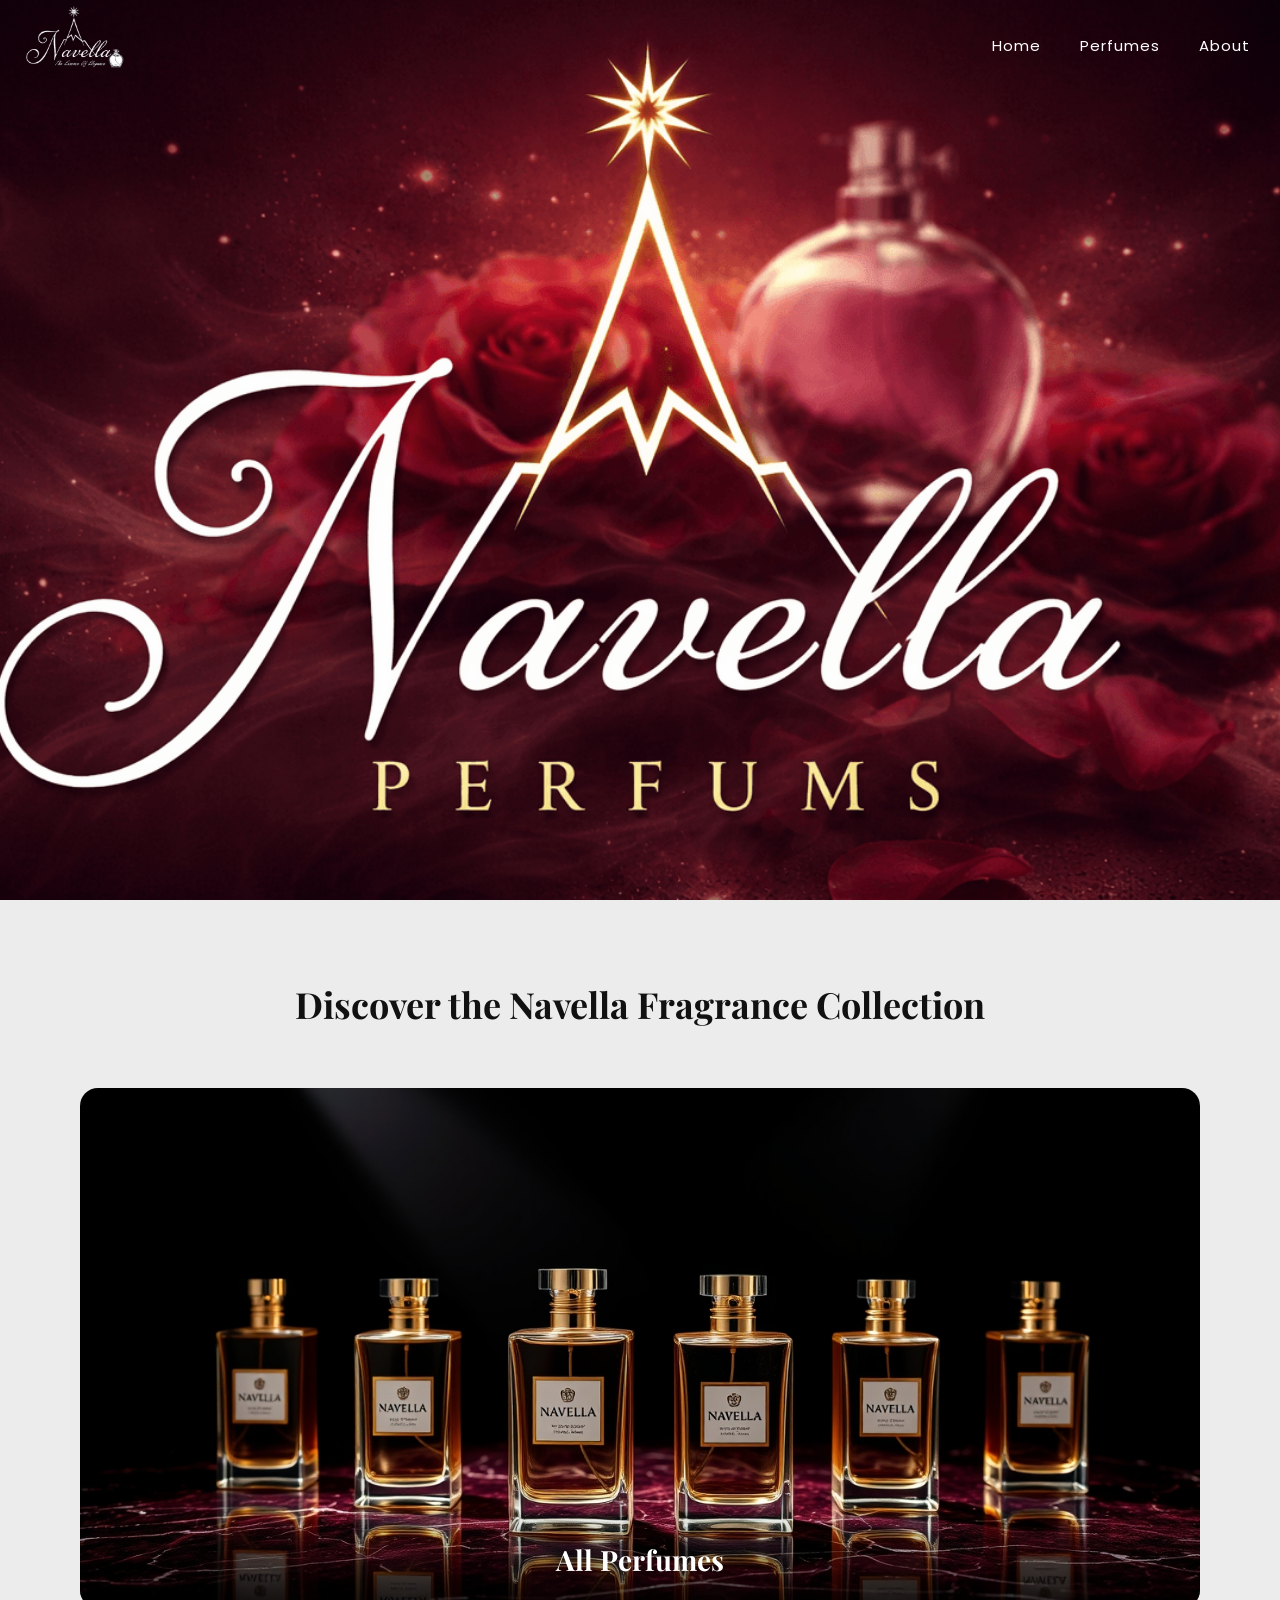
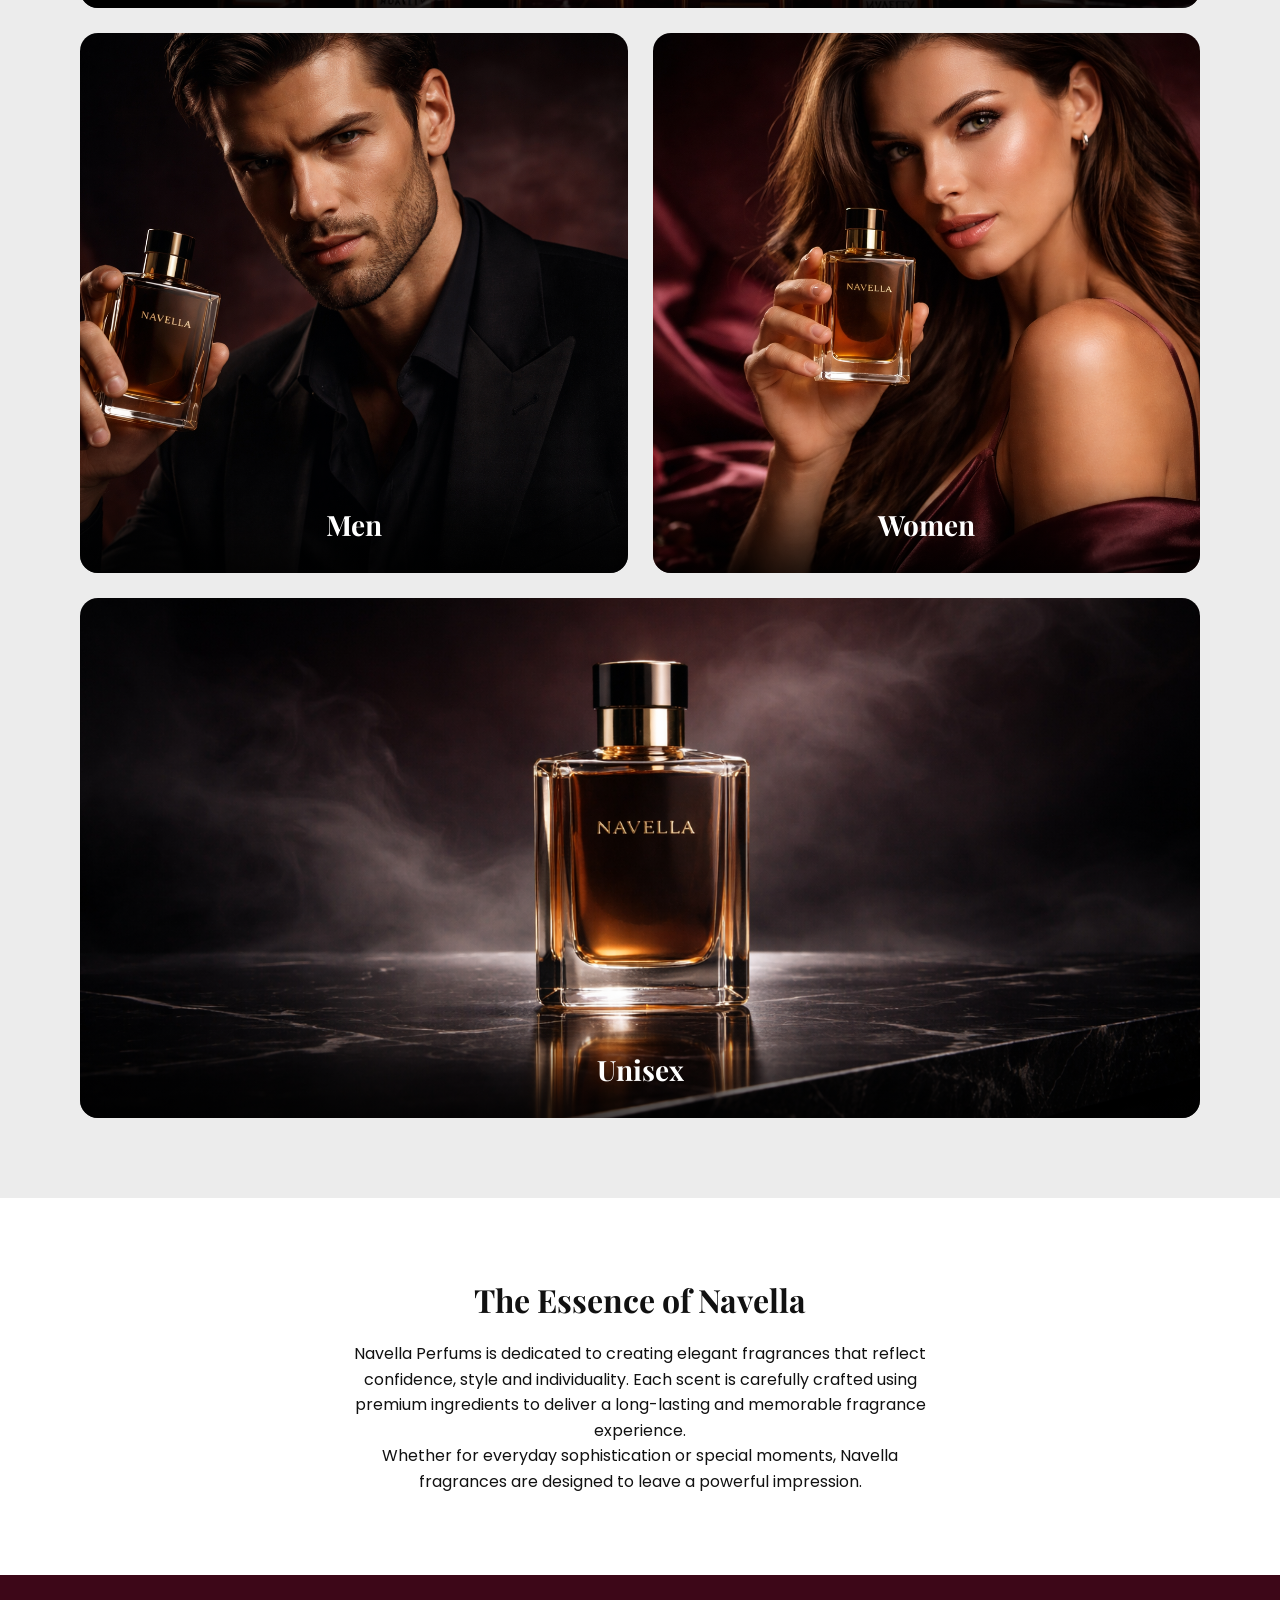
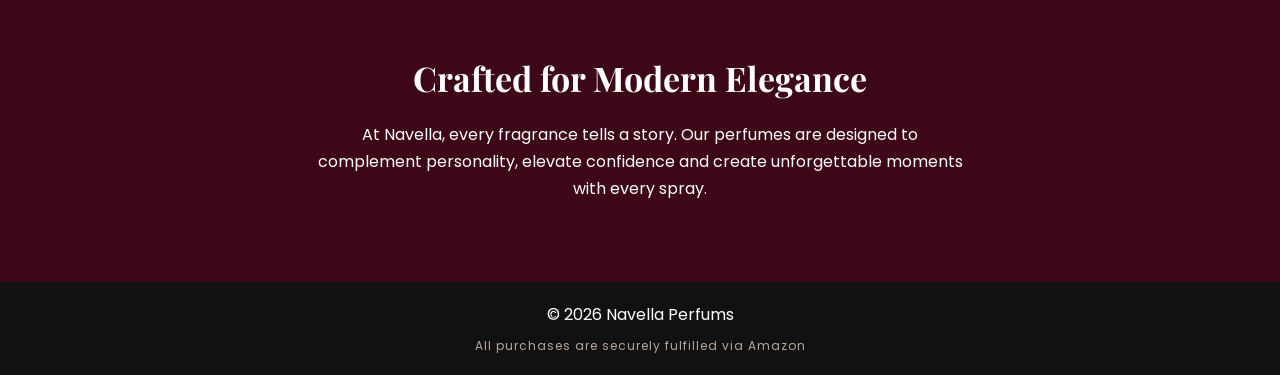
==== index.html @ 92efd43e "Add files via upload" ====
<!DOCTYPE html>
<html lang="en">

<head>

<meta charset="UTF-8">
<meta name="viewport" content="width=device-width, initial-scale=1.0">

<title>Navella Perfums</title>

<link rel="stylesheet" href="style.css">

<link href="https://fonts.googleapis.com/css2?family=Poppins:wght@300;400;500&family=Playfair+Display:wght@500;600;700&display=swap" rel="stylesheet">

</head>

<body>

<header>

<!--<div class="logo">
<img src="logo.png">
</div> -->

<a href="index.html" class="logo">
    <img src="logo.png" alt="Navella Perfums">
</a>

<nav>
<a href="index.html">Home</a>
<a href="#collections">Perfumes</a>
<a href="#about">About</a>
</nav>

</header>


<section class="hero-slider">

<div class="slide active">
<img src="perfume.png">
</div>

<div class="slide">
<img src="BannerImage_1.jpg">
<div class="hero-content">
<h1>Navella Perfums</h1>
<br>
<p>Luxury fragrances crafted for confidence </p>
   <p> and lasting impressions.</p>

<a href="#collections" class="hero-btn">Explore Collection</a>
</div>
</div>

</section>


<section class="collections" id="collections">

<h2>Discover the Navella Fragrance Collection</h2>

<div class="category-layout">

<!-- ALL PERFUMES (FULL WIDTH) -->

<a href="perfumes.html" class="category-card large">
<img src="All_Perfumes_Card.jpg">
<div class="category-overlay">
<h3>All Perfumes</h3>
</div>
</a>

<!-- MEN + WOMEN ROW -->

<div class="category-row">

<a href="perfumes.html#men" class="category-card half">
<img src="Mens_Card.png">
<div class="category-overlay">
<h3>Men</h3>
</div>
</a>

<a href="perfumes.html#women" class="category-card half">
<img src="Women_Card.png">
<div class="category-overlay">
<h3>Women</h3>
</div>
</a>

</div>

<!-- UNISEX (FULL WIDTH) -->

<a href="perfumes.html#unisex" class="category-card large">
<img src="Unisex_Card.png">
<div class="category-overlay">
<h3>Unisex</h3>
</div>
</a>

</div>

</section>


<section class="about" id="about">

<h2>The Essence of Navella</h2>

<p>
Navella Perfums is dedicated to creating elegant fragrances that reflect confidence,
style and individuality. Each scent is carefully crafted using premium ingredients
to deliver a long-lasting and memorable fragrance experience.
</p>

<p>
Whether for everyday sophistication or special moments,
Navella fragrances are designed to leave a powerful impression.
</p>

</section>

<section class="brand-highlight">

<h2>Crafted for Modern Elegance</h2>

<p>
At Navella, every fragrance tells a story. Our perfumes are designed
to complement personality, elevate confidence and create unforgettable
moments with every spray.
</p>

</section>

<footer>
<p>© 2026 Navella Perfums</p>
<p class="footer-note">All purchases are securely fulfilled via Amazon</p>
</footer>

<script src="script.js"></script>

</body>
</html>
---- style.css ----
*{
margin:0;
padding:0;
box-sizing:border-box;
}

body{
font-family:'Poppins',sans-serif;
background:#f6f6f6;
color:#111;
}


/* HEADER */

header{
display:flex;
justify-content:space-between;
align-items:center;
padding:10px 30px 0 10px;
position:fixed;
top:0;
width:100%;
height:80px;
z-index:1000;
background:transparent;
transition:background 0.4s ease;
}

header{
border-bottom:none;
}

/* navbar color after scrolling */

header.scrolled{
background:#3d0718;
}

.logo img{
height:85px;
cursor: pointer;
}

nav a{
text-decoration:none;
color:white;
margin-left:35px;
font-size:15px;
letter-spacing:1px;
transition:0.3s;
}

nav a:hover{
opacity:0.7;
}


/* HERO SLIDER */

.hero-slider{
width:100%;
height:100vh;
position:relative;
overflow:hidden;
}

.slide{
position:absolute;
width:100%;
height:100%;
opacity:0;
transition:opacity 2s ease;
}

.slide.active{
opacity:1;
}

.slide img{
width:100%;
height:100%;
object-fit:cover;
object-position:center;
}

.slide img{
animation:heroZoom 8s ease-in-out infinite alternate;
}

@keyframes heroZoom{

from{
transform:scale(1);
}

to{
transform:scale(1.08);
}

}

.hero-content{
position:absolute;
top:50%;
left:8%;
transform:translateY(-50%);
text-align:Left;
color:white;
align-items:flex-start;
}


.hero-content h1{
font-family:'Playfair Display',serif;
font-size:56px;
letter-spacing:2px;
margin-bottom:1px;
}

.hero-content p{
font-size:18px;
margin-top:2px;
}

.hero-btn{
display:inline-block;
padding:14px 40px;
background:#830a30;
color:white;
margin-top:20px;
text-decoration:none;
border-radius:40px;
font-size:14px;
letter-spacing:1px;
transition:0.5s;
}

.hero-btn:hover{
background:#6d1632;
transform:scale(1.10);
}

/* COLLECTION SECTION */

.collections{
padding:80px 80px;
text-align:center;
background:#ececec;
}

.collections h2{
font-family:'Playfair Display',serif;
font-size:36px;
margin-bottom:60px;
}

.collection-grid{
display:grid;
grid-template-columns:repeat(auto-fit,minmax(220px,1fr));
gap:30px;
}

.collection-card{
background:white;
border-radius:10px;
overflow:hidden;
text-decoration:none;
color:black;
transition:0.3s;
height:480px;
}

.collection-card img{
width:100%;
height:600px;
object-fit:cover;
}

.collection-card h3{
padding:20px;
font-size:18px;
}

.collection-card:hover{
transform:translateY(-6px);
box-shadow:0 10px 25px rgba(0,0,0,0.1);
}


/* ABOUT */

.about{
padding:80px 20px;
background:white;
text-align:center;
}

.about h2{
font-family:'Playfair Display',serif;
font-size:32px;
margin-bottom:20px;
}

.about p{
max-width:600px;
margin:auto;
line-height:1.6;
}


/* FOOTER */

footer{
text-align:center;
padding:20px 20px;
background:#111;
color:white;
}

.footer-note{
font-size:12px;
color:#d6c1b2;
margin-top:10px;
opacity:0.85;
letter-spacing:1px;
}


/* PRODUCTS PAGE */

body.perfume-page header{
position:fixed;
top:0;
left:0;
width:100%;
background:#3d0718;
z-index:1000;
}


.products-page{
padding:120px 80px 80px;
background:linear-gradient(to bottom, #65112c, #2a0612);
/*background:#3d0718;*/
min-height:100vh;
color:white;
}

.products-page h2{
text-align:center;
font-family:'Playfair Display',serif;
font-size:34px;
margin-bottom:60px;
}


.product-grid{
display:grid;
grid-template-columns:repeat(3, 1fr);
gap:50px;
max-width:1500px;
margin:auto;
}

/* PRODUCT CARD */


.product-card{
background:transparent;
padding:0;
border-radius:20px;
text-align:center;
box-shadow:none;
transition:0.2s;
overflow:hidden;
backdrop-filter: blur(6px);
position:relative;
}

.product-card:hover{
transform:translateY(-8px);
}

.product-card h3{
font-size:16px;
font-weight:500;
margin-top:10px;
color:#fff;
}

.product-card p{
font-size:13px;
color:#ddd;
margin-top:5px;
}

.product-card::after{
content:"";
position:absolute;
top:0;
left:0;
width:100%;
height:100%;
background:linear-gradient(to bottom, rgba(255, 255, 255, 0.19), transparent);
opacity:0.4;
pointer-events:none;
}

.price{
font-size:14px;
font-weight:600;
color:#ffccaa;
margin-top:8px;
}

.category-section{
margin-bottom:50px;
max-width:500px;
}

.category-description{
color:white;
margin-bottom:40px;
}

.category-description h3{
font-family:'Playfair Display',serif;
font-size:36px;
margin-bottom:15px;
}

.category-description p{
font-size:16px;
line-height:1.7;
opacity:0.9;
}

/* BUY BUTTON */

.buy-btn{
display:inline-block;
margin-top:18px;
padding:10px 26px;
background:#830a30;
color:white;
text-decoration:none;
border-radius:40px;
font-size:12px;
letter-spacing:2px;
transition:0.3s;
}

.buy-btn:hover{
background:#5c0a22;
transform:scale(1.05);
}

.amazon-note{
font-size:2px;
color:#db9146;
margin-top:6px;
letter-spacing:1px;
opacity:0.8;
transition:0.3s;
}

.product-card:hover .amazon-note{
opacity:1;
}

/* IMAGE SLIDER */

.image-slider{
position:relative;
width:100%;
height:260px;
border-radius:18px;
overflow:hidden;
margin-bottom:20px;
display:flex;
align-items:center;
justify-content:center;
padding:15px 10px 10px;
}


.image-slider img{
/*position:absolute;
top:0;
left:0;
width:100%;
height:120%;
object-fit:contain;
opacity:0;
transition:opacity 1s ease-in-out;
z-index:1;
padding: 15px;
overflow:hidden;
border-radius: 16px;*/

position:absolute;
top:0;
left:0;
/*transform:translate(-50%, -50%);*/
width:100%;   /* 👈 THIS is key */
height: 110%; /* 👈 THIS is key */
border-radius:14px; /* 👈 smaller curve inside */
object-fit:contain;
opacity:0;
transition:opacity 1.2s ease-in-out;
padding: 15px;
box-shadow:0 15px 30px rgba(0,0,0,0.25);
}

.image-slider img.active{
opacity:1;
z-index:2;
}



/*
.prev,
.next{
position:absolute;
top:50%;
transform:translateY(-50%);
background:rgba(0,0,0,0.4);
color:white;
border:none;
font-size:18px;
padding:6px 10px;
cursor:pointer;
border-radius:50%;
z-index:2;
}

.prev{
left:10px;
}

.next{
right:10px;
}

.image-slider::after{
content:'';
position:absolute;
bottom:10px;
left:50%;
transform:translateX(-50%);
width:60%;
height:20px;
background:radial-gradient(rgba(255,200,150,0.3), transparent);
filter:blur(15px);
}*/

.category-layout{
display:flex;
flex-direction:column;
gap:25px;
margin-top:40px;
}

.category-row{
display:flex;
gap:25px;
}

.category-card{
position:relative;
overflow:hidden;
border-radius:18px;
display:block;
}

.category-card img{
width:100%;
height:100%;
object-fit:cover;
transition:0.5s;
}

.category-card:hover img{
transform:scale(1.08);
}

.category-overlay{
position:absolute;
bottom:0;
left:0;
width:100%;
padding:30px;
background:linear-gradient(transparent, rgba(0,0,0,0.7));
color:white;
}

.category-overlay h3{
font-family:'Playfair Display',serif;
font-size:28px;
}

.category-card.large{
height:520px;
}

.category-card.half{
flex:1;
height:540px;
}

/* BRAND HIGHLIGHT */
.brand-highlight{
padding:80px 20px;
background:#3d0718;
color:white;
text-align:center;
}

.brand-highlight h2{
font-family:'Playfair Display',serif;
font-size:34px;
margin-bottom:20px;
}

.brand-highlight p{
max-width:650px;
margin:auto;
line-height:1.7;
}

/* Improve mobile spacing */
@media (max-width:768px){

.product-grid{
grid-template-columns:1fr;
gap:30px;
}

.hero-slider{
position:relative;
width:100%;
height:100vh;
overflow:hidden;
}

.slide{
position:absolute;
width:100%;
height:100%;
opacity:0;
transition:opacity 0.8s ease;
}

.slide.active{
opacity:1;
}

.slide img{
width:100%;
height:100%;
object-fit:cover;
}    


.hero-content{
position:relative;
top:auto;
left:auto;
transform:none;
padding:30px 20px;
background:white;
color:#111;
text-align:center;
}

.hero-content h1{
font-size:32px;
margin-bottom:10px;
}

.hero-content p{
font-size:15px;
margin-bottom:18px;
}

.hero-btn{
padding:12px 28px;
font-size:13px;
}

}
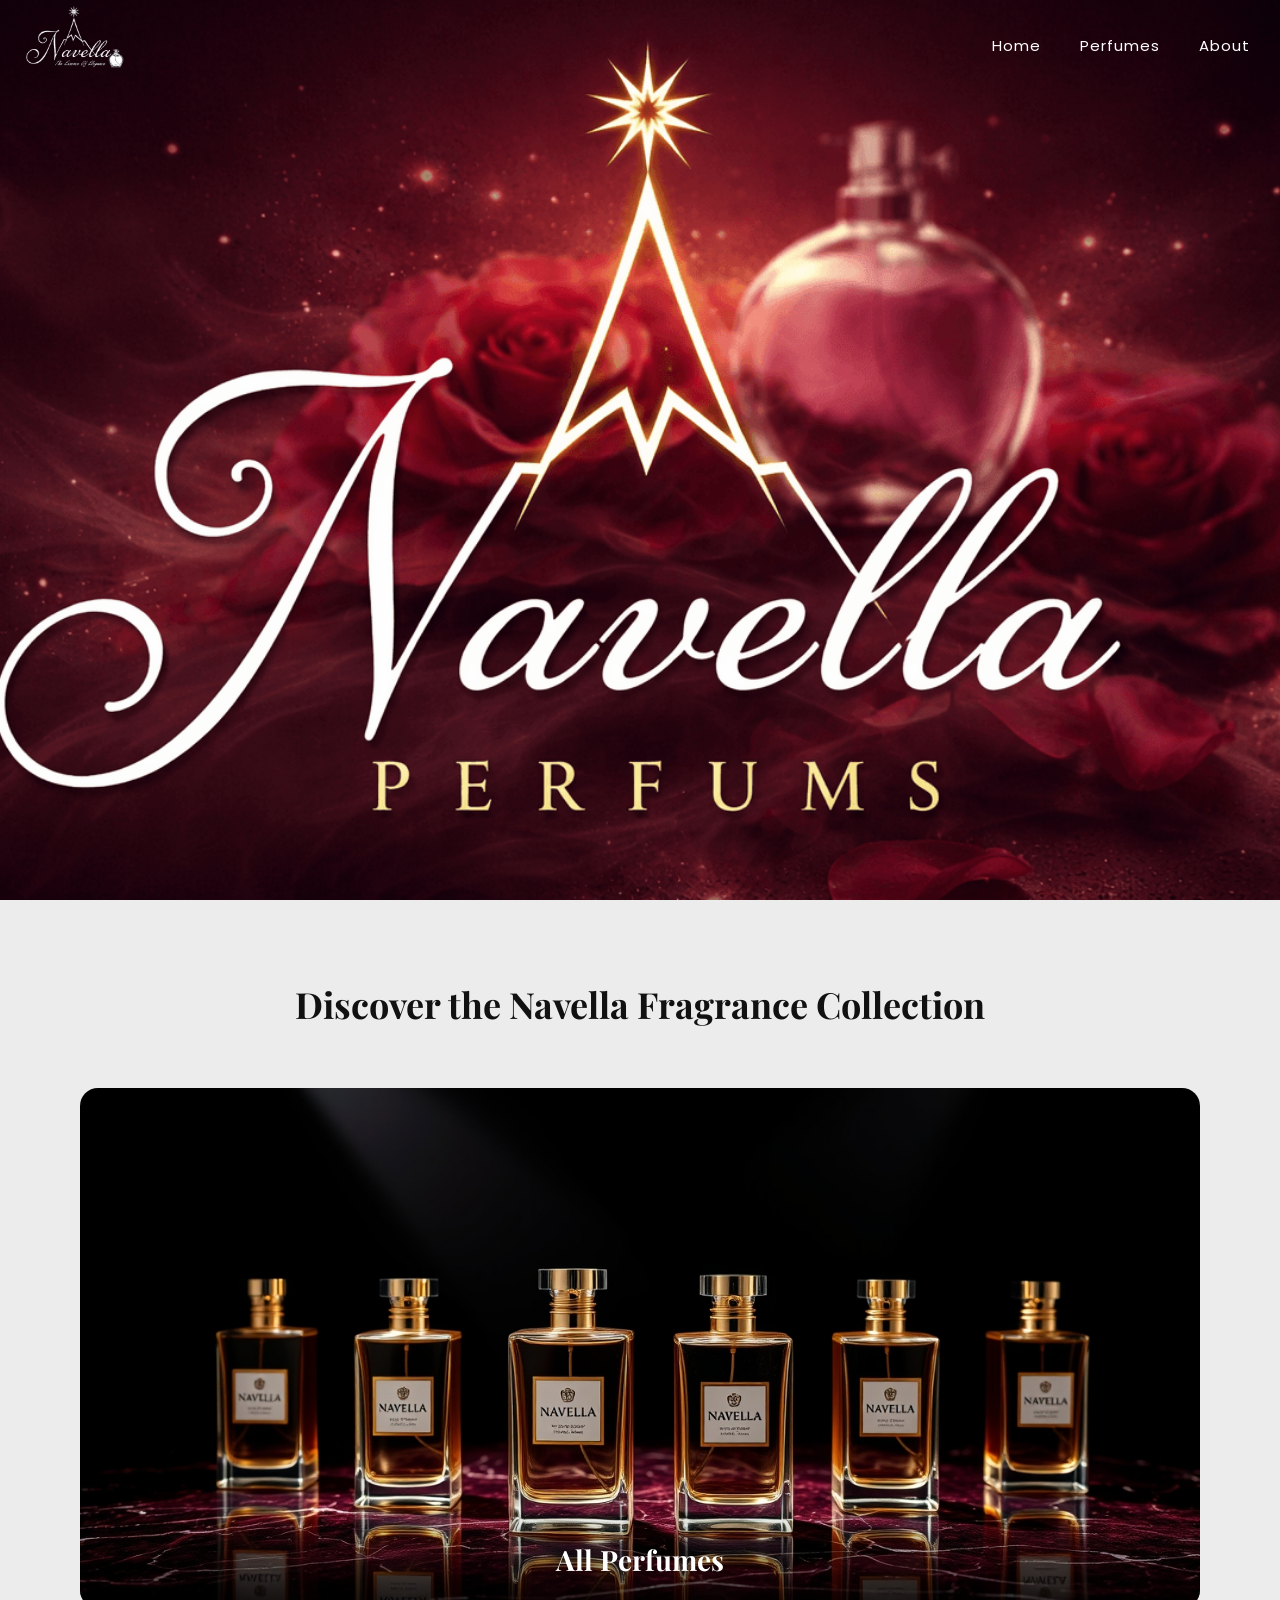
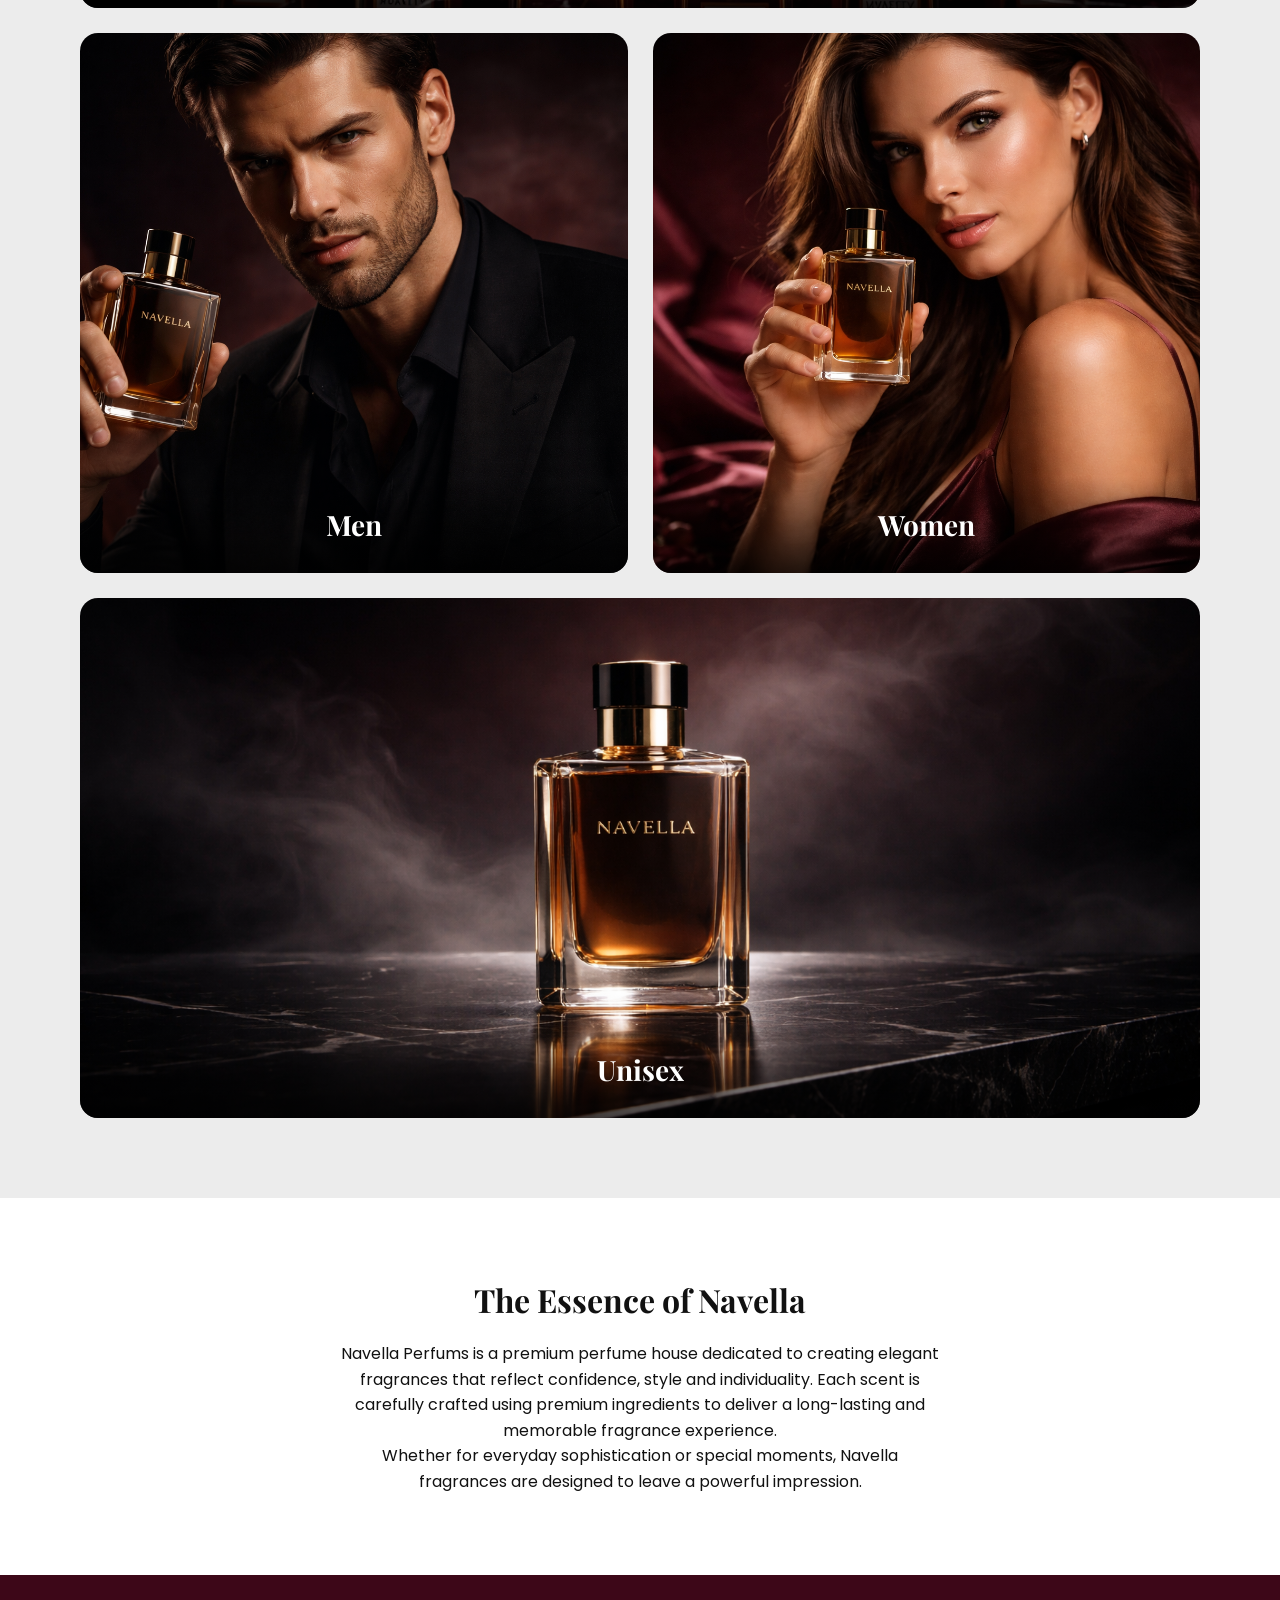
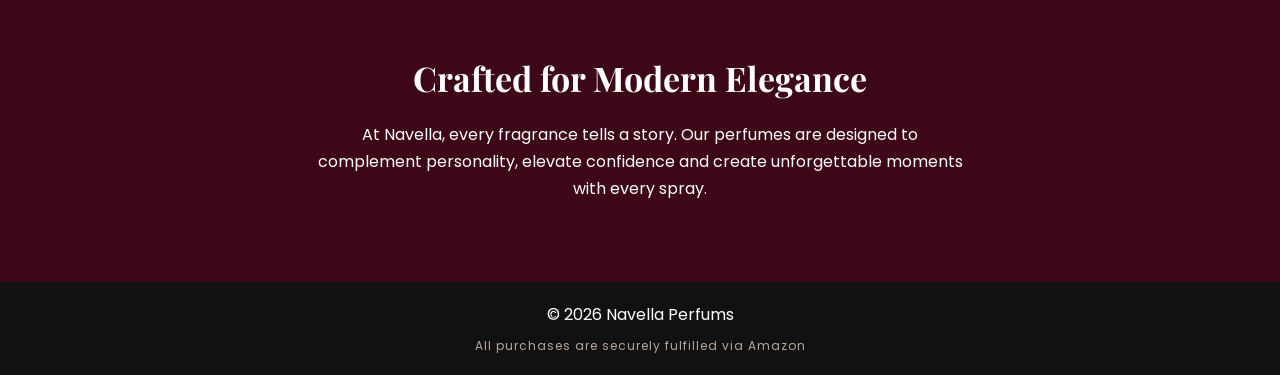
==== commit 038df070: "Add files via upload" ====
--- a/index.html
+++ b/index.html
@@ -5,12 +5,53 @@
 
 <meta charset="UTF-8">
 <meta name="viewport" content="width=device-width, initial-scale=1.0">
+<meta name="description" content="Discover Navella Perfumes – premium long lasting fragrances for men, women & unisex. Luxury scents at affordable prices. Shop now.">
+<meta property="og:site_name" content="Navella Perfumes">
 
-<title>Navella Perfums</title>
+<link rel="canonical" href="https://navellaperfums.com/">
+<link rel="icon" href="favicon.ico">
+<link rel="icon" type="image/png" sizes="32x32" href="favicon.png">
+<link rel="apple-touch-icon" href="favicon.png">
+
+<title>Navella Perfume | Premium Long Lasting Perfumes for Men & Women</title>
 
 <link rel="stylesheet" href="style.css">
 
 <link href="https://fonts.googleapis.com/css2?family=Poppins:wght@300;400;500&family=Playfair+Display:wght@500;600;700&display=swap" rel="stylesheet">
+
+<script type="application/ld+json">
+{
+  "@context": "https://schema.org",
+  "@type": "Store",
+  "name": "Navella",
+  "alternateName": [
+    "Navella Perfume", 
+    "Navella Perfums",
+    "Navella Perfumes", 
+    "Navella Fragrances", 
+    "Navella India"
+  ],
+  "url": "https://navellaperfums.com/",
+  "logo": "https://navellaperfums.com/logo.png",
+  "image": "https://navellaperfums.com/perfume.png",
+  "description": "Premium luxury perfume brand specializing in long-lasting Eau De Parfum for men and women. Discover high-projection fragrances inspired by global icons.",
+  "priceRange": "₹₹",
+  "address": {
+    "@type": "PostalAddress",
+    "addressCountry": "IN"
+  },
+  "hasOfferCatalog": {
+    "@type": "OfferCatalog",
+    "name": "Navella Fragrance Collection",
+    "description": "A diverse range of luxury perfumes including Woody, Aquatic, Floral, and Oud scents."
+  },
+  "potentialAction": {
+    "@type": "SearchAction",
+    "target": "https://navellaperfums.com/perfumes.html?q={search_term_string}",
+    "query-input": "required name=search_term_string"
+  }
+}
+</script>
 
 </head>
 
@@ -23,7 +64,7 @@
 </div> -->
 
 <a href="index.html" class="logo">
-    <img src="logo.png" alt="Navella Perfums">
+    <img src="logo.png" alt="Navella Perfume and Lifestyle Brand">
 </a>
 
 <nav>
@@ -46,10 +87,10 @@
 <div class="hero-content">
 <h1>Navella Perfums</h1>
 <br>
-<p>Luxury fragrances crafted for confidence </p>
+<p>Premium luxury perfumes and fragrances crafted for confidence</p>
    <p> and lasting impressions.</p>
 
-<a href="#collections" class="hero-btn">Explore Collection</a>
+<a href="perfumes.html" class="hero-btn">Explore Collection</a>
 </div>
 </div>
 
@@ -110,7 +151,7 @@
 <h2>The Essence of Navella</h2>
 
 <p>
-Navella Perfums is dedicated to creating elegant fragrances that reflect confidence,
+Navella Perfums is a premium perfume house dedicated to creating elegant fragrances that reflect confidence,
 style and individuality. Each scent is carefully crafted using premium ingredients
 to deliver a long-lasting and memorable fragrance experience.
 </p>
--- a/style.css
+++ b/style.css
@@ -530,64 +530,174 @@
 line-height:1.7;
 }
 
-/* Improve mobile spacing */
-@media (max-width:768px){
+
+/* ================= MOBILE OPTIMIZATION ================= */
+
+@media (max-width: 768px){
+
+/* HEADER FIX */
+header{
+flex-direction:row;
+padding:10px 10px;
+height: 60px;
+}
+
+.logo img{
+height:60px;
+}
+
+nav{
+display:flex;
+gap:15px;
+}
+
+nav a{
+margin-left:0;
+font-size:13px;
+}
+
+
+/* HERO FIX (VERY IMPORTANT) */
+.hero-slider{
+height:37vh;          /* 🔥 KEY FIX */
+background:#300210; /* adds premium black fill for empty space */
+}
+
+.slide img{
+width: 100%;
+height:37vh;
+object-fit:cover;  /* 🔥 KEY CHANGE */
+object-position:center;
+}
+
+.hero-content{
+position:absolute;
+margin-top:-60px;   /* 🔥 moves content UP */
+margin-bottom:30px;
+width:90%;
+left: 20px;
+transform:none;
+}
+
+.hero-content h1{
+font-size:20px;
+}
+
+.hero-content p{
+font-size:15px;
+}
+
+.hero-btn{
+padding:10px 24px;
+font-size:10px;
+}
+
+
+/* COLLECTION SECTION */
+.collections{
+padding:60px 20px;
+}
+
+.collection-card{
+height:100%;
+}
+
+.collection-card img{
+height:100%;
+}
+
+.collections h2{
+font-size:20px;
+}
+
+/* PRODUCT PAGE FIX */
+.products-page{
+padding:100px 20px 60px;
+}
+
+.products-page h2{
+font-size:25px;
+}
+
+.products-page h3{
+font-size:20px; 
+}   
 
 .product-grid{
 grid-template-columns:1fr;
-gap:30px;
-}
-
-.hero-slider{
-position:relative;
-width:100%;
-height:100vh;
-overflow:hidden;
-}
-
-.slide{
-position:absolute;
-width:100%;
-height:100%;
-opacity:0;
-transition:opacity 0.8s ease;
-}
-
-.slide.active{
-opacity:1;
-}
-
-.slide img{
+gap:25px;
+}
+
+.category-card{
+height:250px;
+overflow:hidden;    /* 🔥 prevents any extra spill */
+border-radius:20px;
+}
+
+.category-card img{
 width:100%;
 height:100%;
 object-fit:cover;
-}    
-
-
-.hero-content{
-position:relative;
-top:auto;
-left:auto;
-transform:none;
+display: block;
+transition:transform 0.4s ease;
+}
+
+.category-card:hover img{
+transform:scale(1.05);
+}
+
+/* PRODUCT CARD IMAGE */
+.image-slider{
+height:270px;
+}
+
+.image-slider img{
+height:100%;
+padding:10px;
+border-radius:16px;
+}
+
+
+/* CATEGORY SECTION */
+.category-row{
+flex-direction:column;
+}
+
+.category-card.large,
+.category-card.half{
+height: 250px;
+}
+
+.category-card.large h3,
+.category-card.half h3{
+font-size: 20px;
+}
+
+
+/* TEXT SECTIONS */
+.about{
 padding:30px 20px;
-background:white;
-color:#111;
-text-align:center;
-}
-
-.hero-content h1{
-font-size:32px;
-margin-bottom:10px;
-}
-
-.hero-content p{
+}
+
+.about h2{
+font-size:20px;
+}
+
+.about p{
 font-size:15px;
-margin-bottom:18px;
-}
-
-.hero-btn{
-padding:12px 28px;
-font-size:13px;
+}
+
+.brand-highlight{
+padding:30px 20px;
+}
+
+
+.brand-highlight h2{
+font-size:18px;
+}
+
+.brand-highlight p{
+font-size:12px;
 }
 
 }
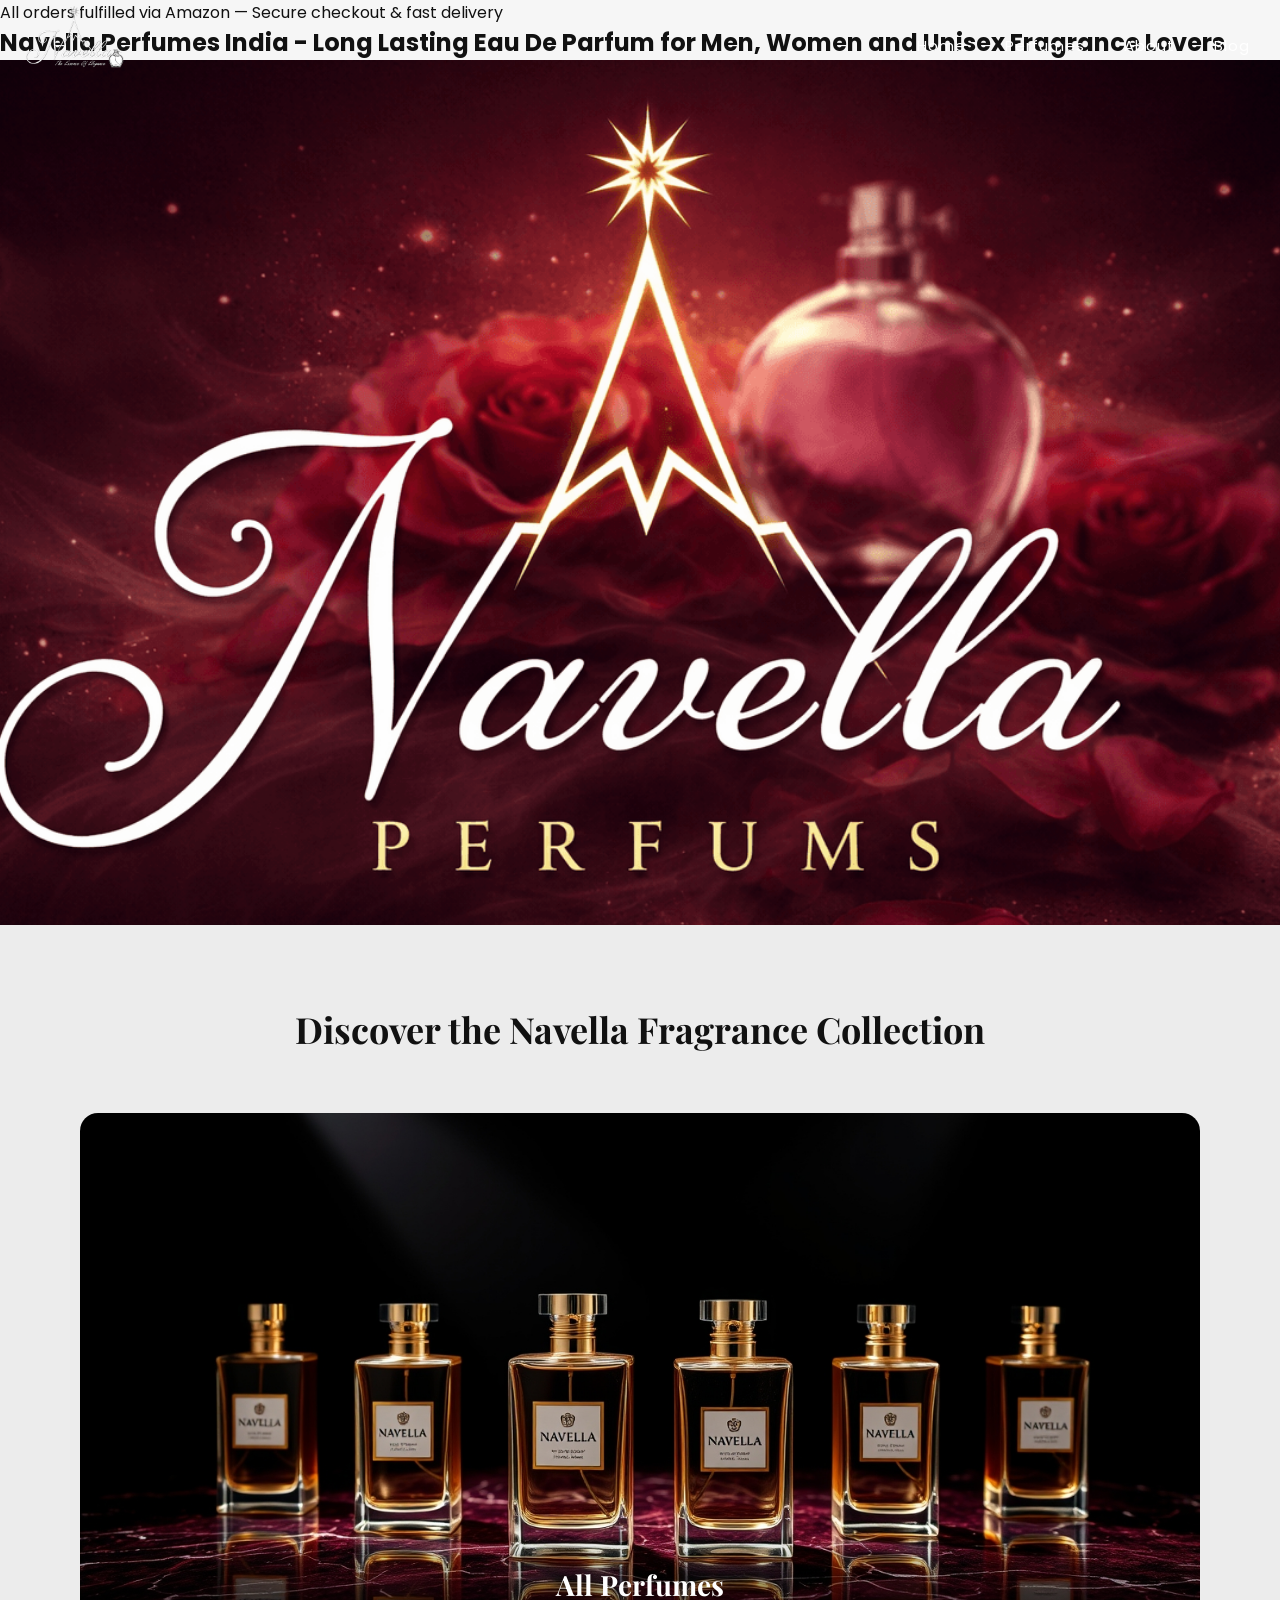
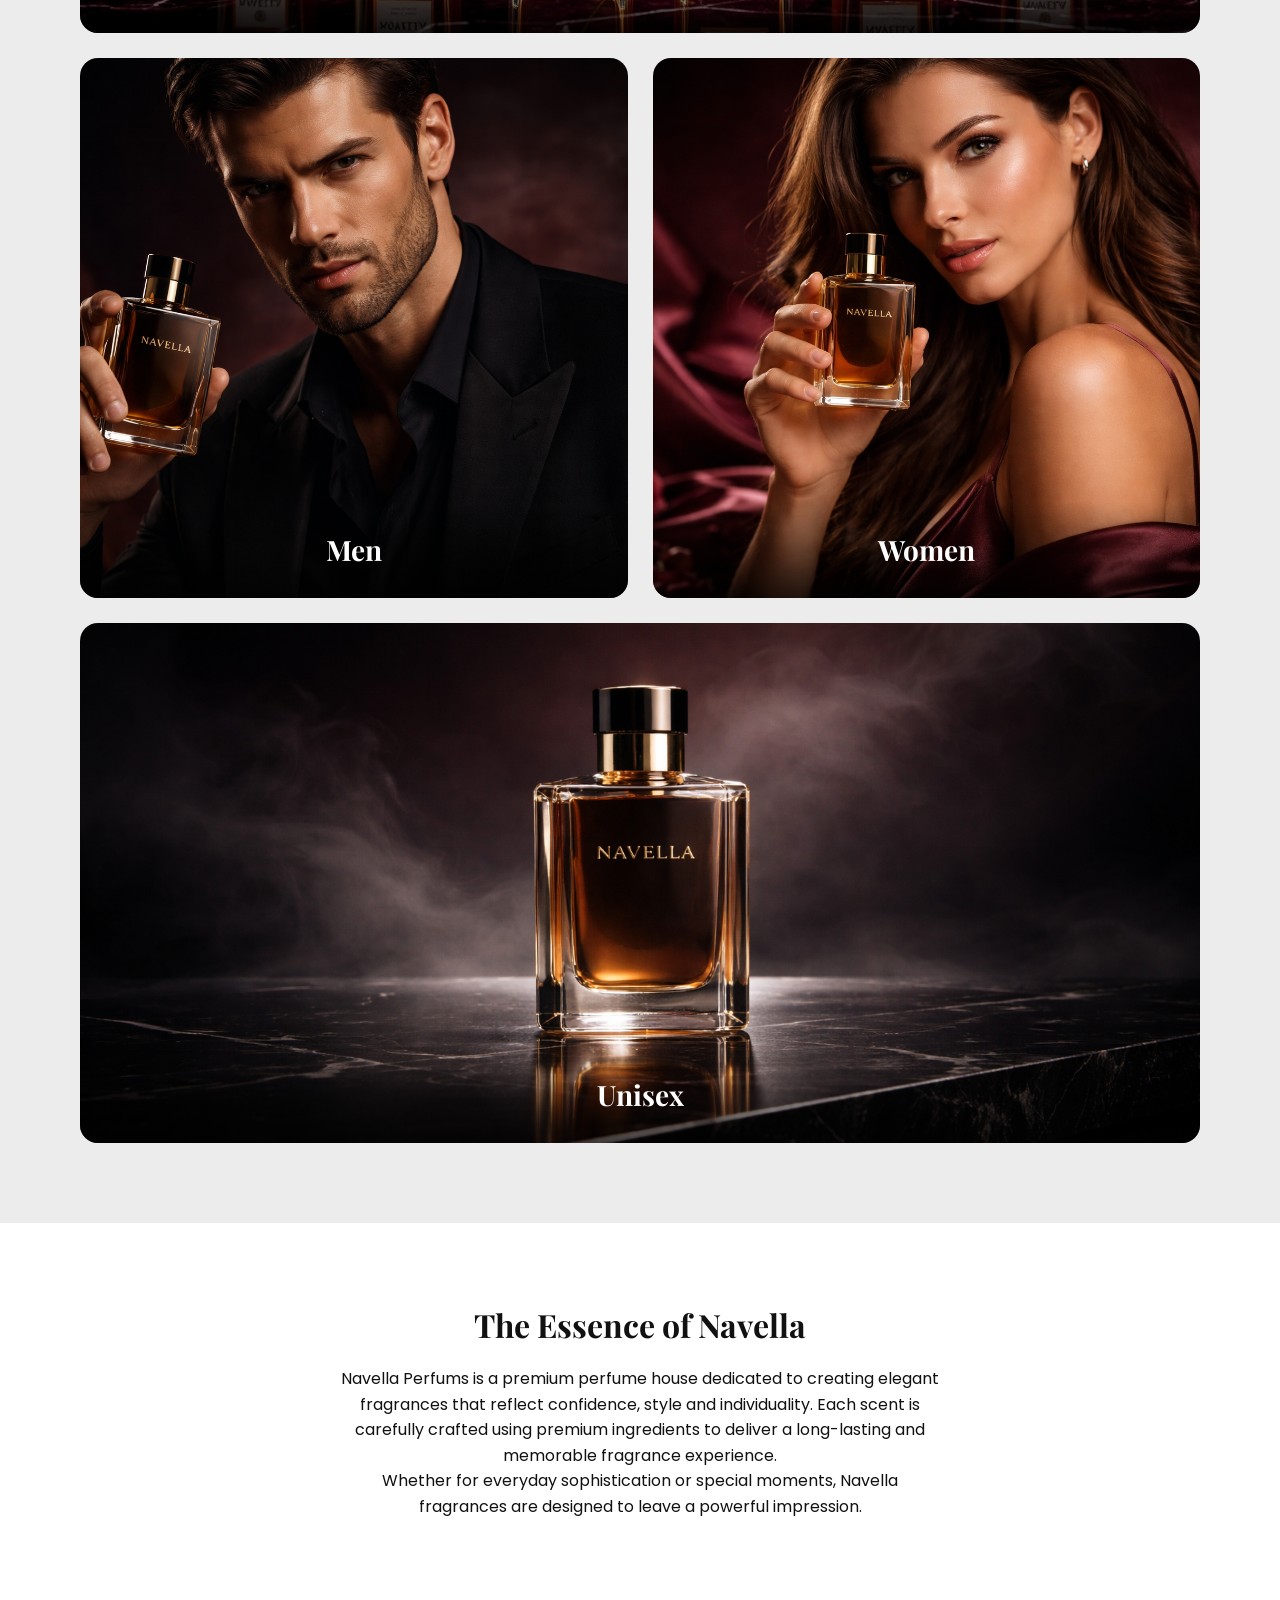
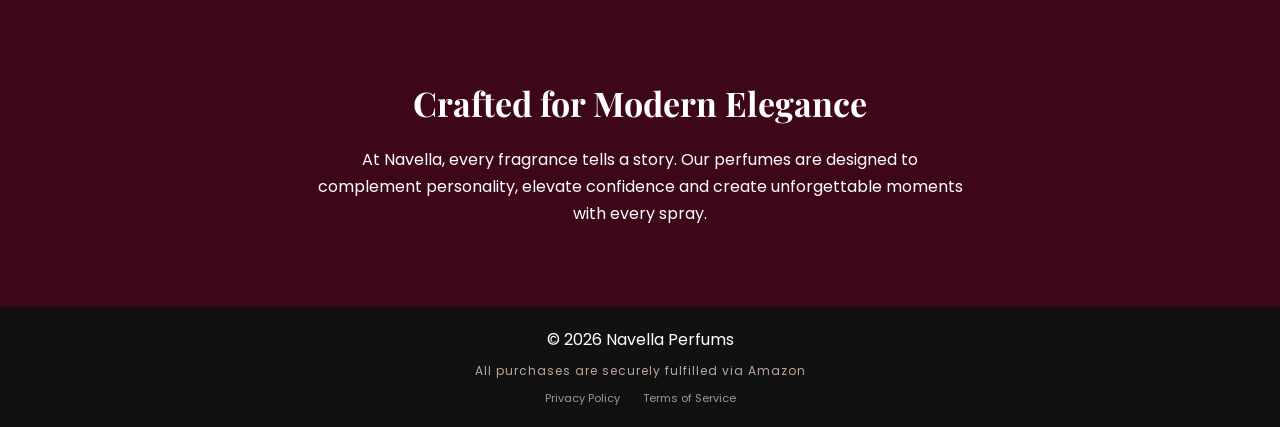
==== commit 2358597a: "Add files via upload" ====
--- a/index.html
+++ b/index.html
@@ -5,15 +5,33 @@
 
 <meta charset="UTF-8">
 <meta name="viewport" content="width=device-width, initial-scale=1.0">
-<meta name="description" content="Discover Navella Perfumes – premium long lasting fragrances for men, women & unisex. Luxury scents at affordable prices. Shop now.">
+<meta name="description" content="Navella Perfums offers premium long-lasting Eau De Parfum for men, women and unisex fragrance lovers in India. Shop Navella Azure, Hydra, Ignite, Elixir, Blush, Noor, White Oud, Blue Oud and Shadow via Amazon.">
+<meta name="keywords" content="Navella, NavellaPerfume, Navella Perfume, Navella Perfumes, Navella Perfums, Navella fragrance, Navella perfume India, luxury perfumes India, long lasting perfume, Eau De Parfum India, men's perfume, women's perfume, unisex perfume, affordable luxury perfume, woody perfume, aquatic perfume, floral perfume, oud perfume, Navella Azure, Navella Hydra, Navella Ignite, Navella Elixir, Navella Blush, Navella Noor, Navella White Oud, Navella Blue Oud, Navella Shadow">
+<meta name="author" content="Navella Perfumes">
+<meta name="robots" content="index, follow">
+<meta name="theme-color" content="#3d0718">
+
+<!-- Open Graph / Social Meta Tags -->
+<meta property="og:type" content="website">
+<meta property="og:url" content="https://navellaperfums.com/">
+<meta property="og:title" content="Navella Perfums | Long Lasting Eau De Parfum in India">
+<meta property="og:description" content="Discover premium Navella perfumes for men, women and unisex fragrance lovers. Shop long-lasting Eau De Parfum via Amazon.">
+<meta property="og:image" content="https://navellaperfums.com/perfume.png">
 <meta property="og:site_name" content="Navella Perfumes">
+
+<!-- Twitter Card -->
+<meta name="twitter:card" content="summary_large_image">
+<meta name="twitter:title" content="Navella Perfums | Long Lasting Eau De Parfum">
+<meta name="twitter:description" content="Shop Navella Azure, Hydra, Ignite, Elixir, Blush, Noor, White Oud, Blue Oud and Shadow perfumes via Amazon.">
+<meta name="twitter:image" content="https://navellaperfums.com/perfume.png">
 
 <link rel="canonical" href="https://navellaperfums.com/">
 <link rel="icon" href="favicon.ico">
 <link rel="icon" type="image/png" sizes="32x32" href="favicon.png">
 <link rel="apple-touch-icon" href="favicon.png">
-
-<title>Navella Perfume | Premium Long Lasting Perfumes for Men & Women</title>
+<link rel="alternate" type="application/rss+xml" title="Navella Perfumes" href="/sitemap.xml">
+
+<title>Navella Perfums India | Long Lasting Eau De Parfum for Men & Women</title>
 
 <link rel="stylesheet" href="style.css">
 
@@ -53,9 +71,61 @@
 }
 </script>
 
+<script type="application/ld+json">
+{
+  "@context": "https://schema.org",
+  "@graph": [
+    {
+      "@type": "Organization",
+      "@id": "https://navellaperfums.com/#organization",
+      "name": "Navella Perfumes",
+      "alternateName": [
+        "Navella",
+        "NavellaPerfume",
+        "Navella Perfume",
+        "Navella Perfums",
+        "Navella Fragrances",
+        "Navella India"
+      ],
+      "url": "https://navellaperfums.com/",
+      "logo": "https://navellaperfums.com/logo.png",
+      "image": "https://navellaperfums.com/perfume.png",
+      "sameAs": [
+        "https://www.instagram.com/navella_perfums/"
+      ],
+      "contactPoint": {
+        "@type": "ContactPoint",
+        "email": "naavyainovations@gmail.com",
+        "contactType": "customer support",
+        "areaServed": "IN"
+      }
+    },
+    {
+      "@type": "WebSite",
+      "@id": "https://navellaperfums.com/#website",
+      "url": "https://navellaperfums.com/",
+      "name": "Navella Perfumes",
+      "alternateName": "NavellaPerfume",
+      "publisher": {
+        "@id": "https://navellaperfums.com/#organization"
+      },
+      "potentialAction": {
+        "@type": "SearchAction",
+        "target": "https://navellaperfums.com/perfumes.html?q={search_term_string}",
+        "query-input": "required name=search_term_string"
+      }
+    }
+  ]
+}
+</script>
+
 </head>
 
 <body>
+
+<div class="announcement-ribbon">
+<span>All orders fulfilled via Amazon — Secure checkout & fast delivery</span>
+</div> 
 
 <header>
 
@@ -69,8 +139,9 @@
 
 <nav>
 <a href="index.html">Home</a>
-<a href="#collections">Perfumes</a>
-<a href="#about">About</a>
+<a href="perfumes.html">Perfumes</a>
+<a href="about.html">About</a>
+<a href="blog.html">Blog</a>
 </nav>
 
 </header>
@@ -78,12 +149,14 @@
 
 <section class="hero-slider">
 
+<h1 class="sr-only">Navella Perfumes India - Long Lasting Eau De Parfum for Men, Women and Unisex Fragrance Lovers</h1>
+
 <div class="slide active">
-<img src="perfume.png">
+<img src="perfume.png" alt="Navella Perfume premium fragrance bottle">
 </div>
 
 <div class="slide">
-<img src="BannerImage_1.jpg">
+<img src="BannerImage_1.png" alt="Navella Perfumes collection banner featuring luxury fragrances">
 <div class="hero-content">
 <h1>Navella Perfums</h1>
 <br>
@@ -106,7 +179,7 @@
 <!-- ALL PERFUMES (FULL WIDTH) -->
 
 <a href="perfumes.html" class="category-card large">
-<img src="All_Perfumes_Card.jpg">
+<img src="All_Perfumes_Card.jpg" alt="Navella Perfumes collection - All fragrances for men, women and unisex">
 <div class="category-overlay">
 <h3>All Perfumes</h3>
 </div>
@@ -117,14 +190,14 @@
 <div class="category-row">
 
 <a href="perfumes.html#men" class="category-card half">
-<img src="Mens_Card.png">
+<img src="Mens_Card.png" alt="Navella men's collection - bold and confident fragrances for men">
 <div class="category-overlay">
 <h3>Men</h3>
 </div>
 </a>
 
 <a href="perfumes.html#women" class="category-card half">
-<img src="Women_Card.png">
+<img src="Women_Card.png" alt="Navella women's collection - elegant and captivating fragrances for women">
 <div class="category-overlay">
 <h3>Women</h3>
 </div>
@@ -135,7 +208,7 @@
 <!-- UNISEX (FULL WIDTH) -->
 
 <a href="perfumes.html#unisex" class="category-card large">
-<img src="Unisex_Card.png">
+<img src="Unisex_Card.png" alt="Navella unisex perfume collection - versatile long-lasting fragrances">
 <div class="category-overlay">
 <h3>Unisex</h3>
 </div>
@@ -178,9 +251,13 @@
 <footer>
 <p>© 2026 Navella Perfums</p>
 <p class="footer-note">All purchases are securely fulfilled via Amazon</p>
+<p style="margin-top: 10px; font-size: 11px;">
+<a href="privacy-policy.html" style="color: #999; text-decoration: none; margin: 0 10px;">Privacy Policy</a>
+<a href="terms.html" style="color: #999; text-decoration: none; margin: 0 10px;">Terms of Service</a>
+</p>
 </footer>
 
 <script src="script.js"></script>
 
 </body>
-</html>+</html>
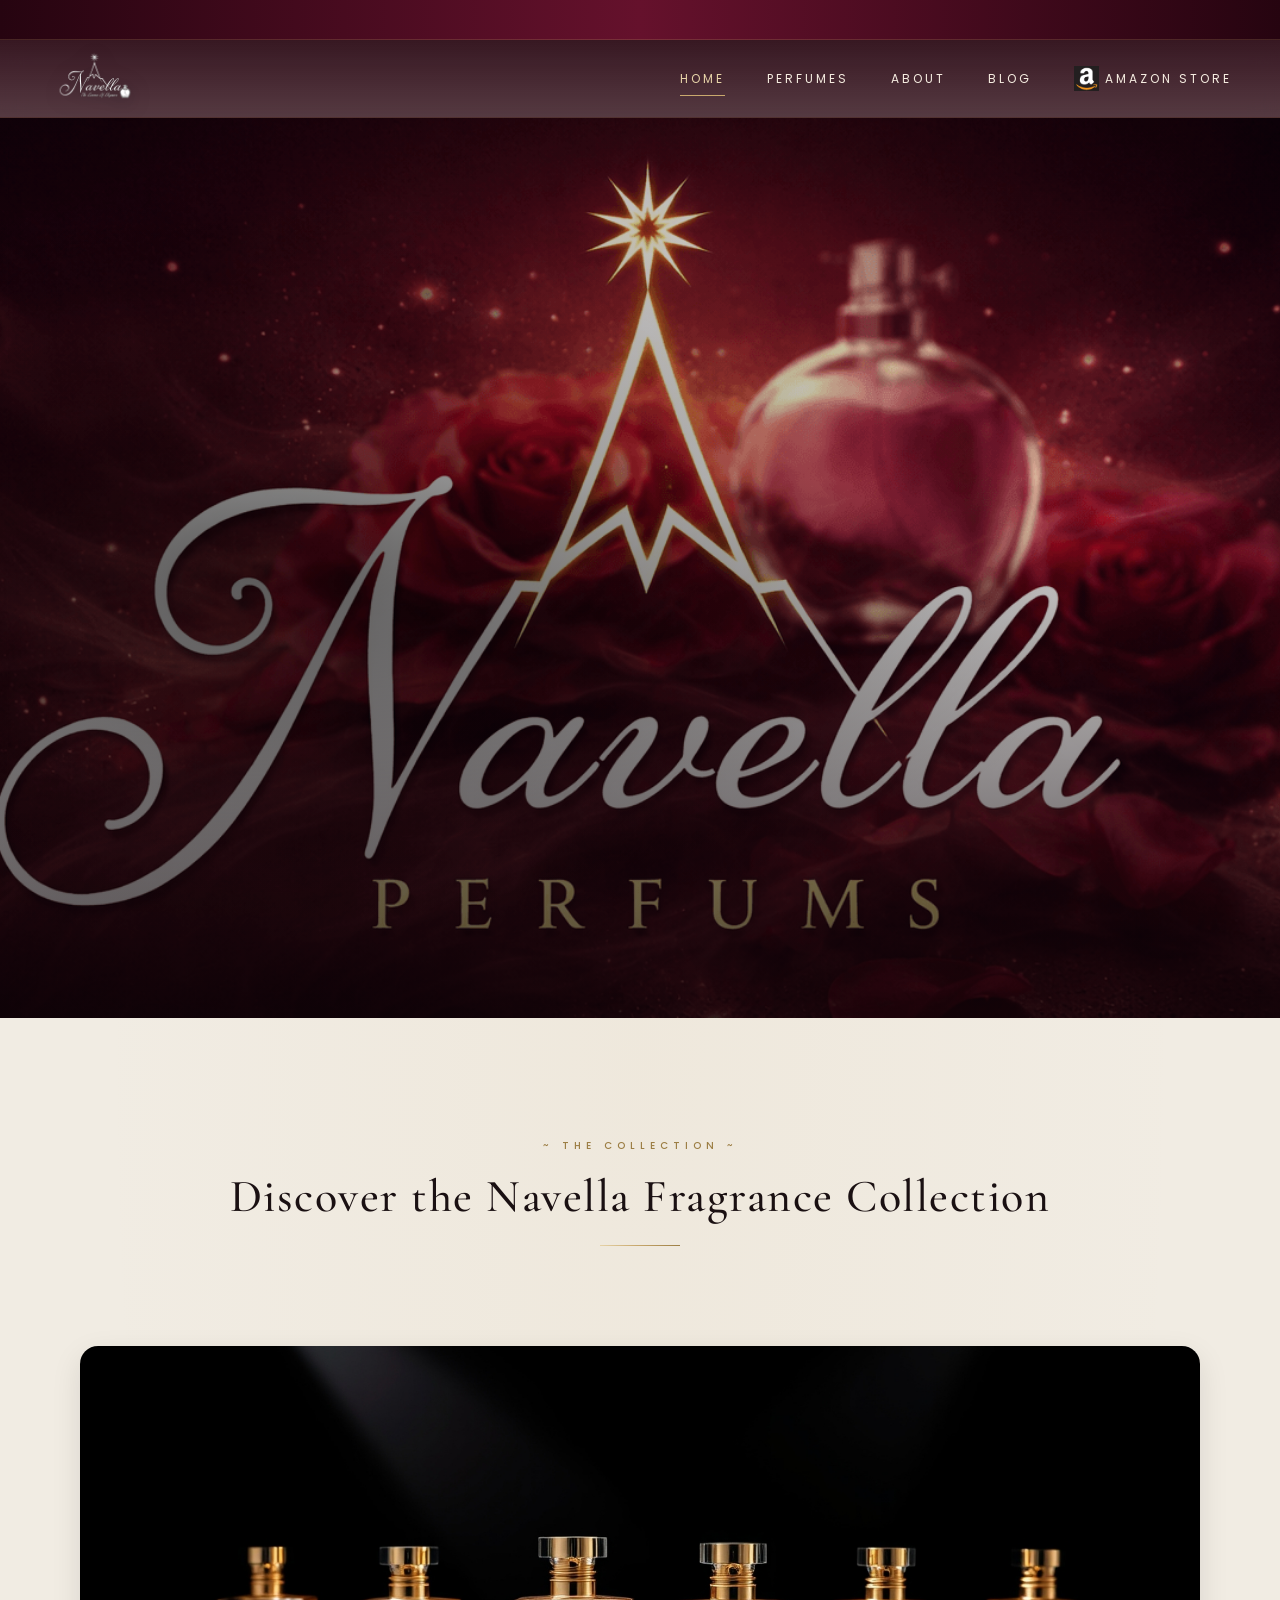
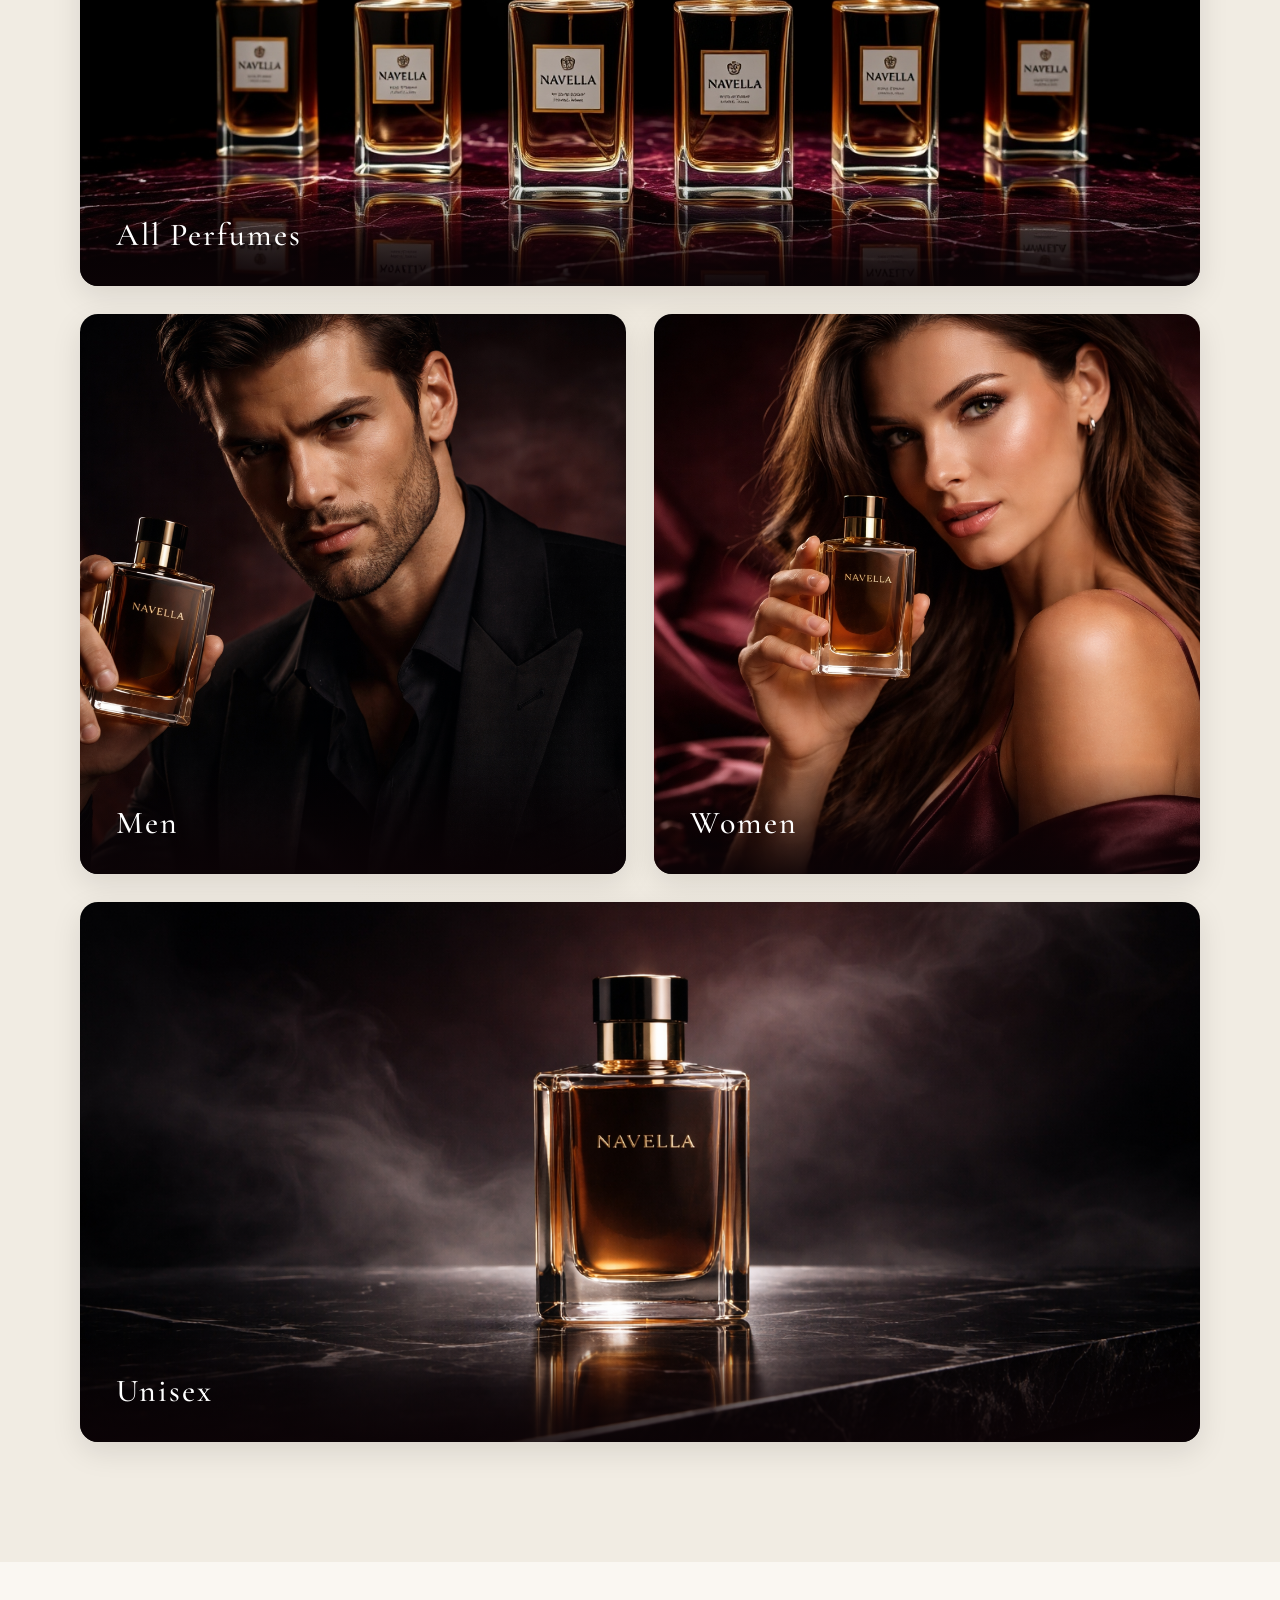
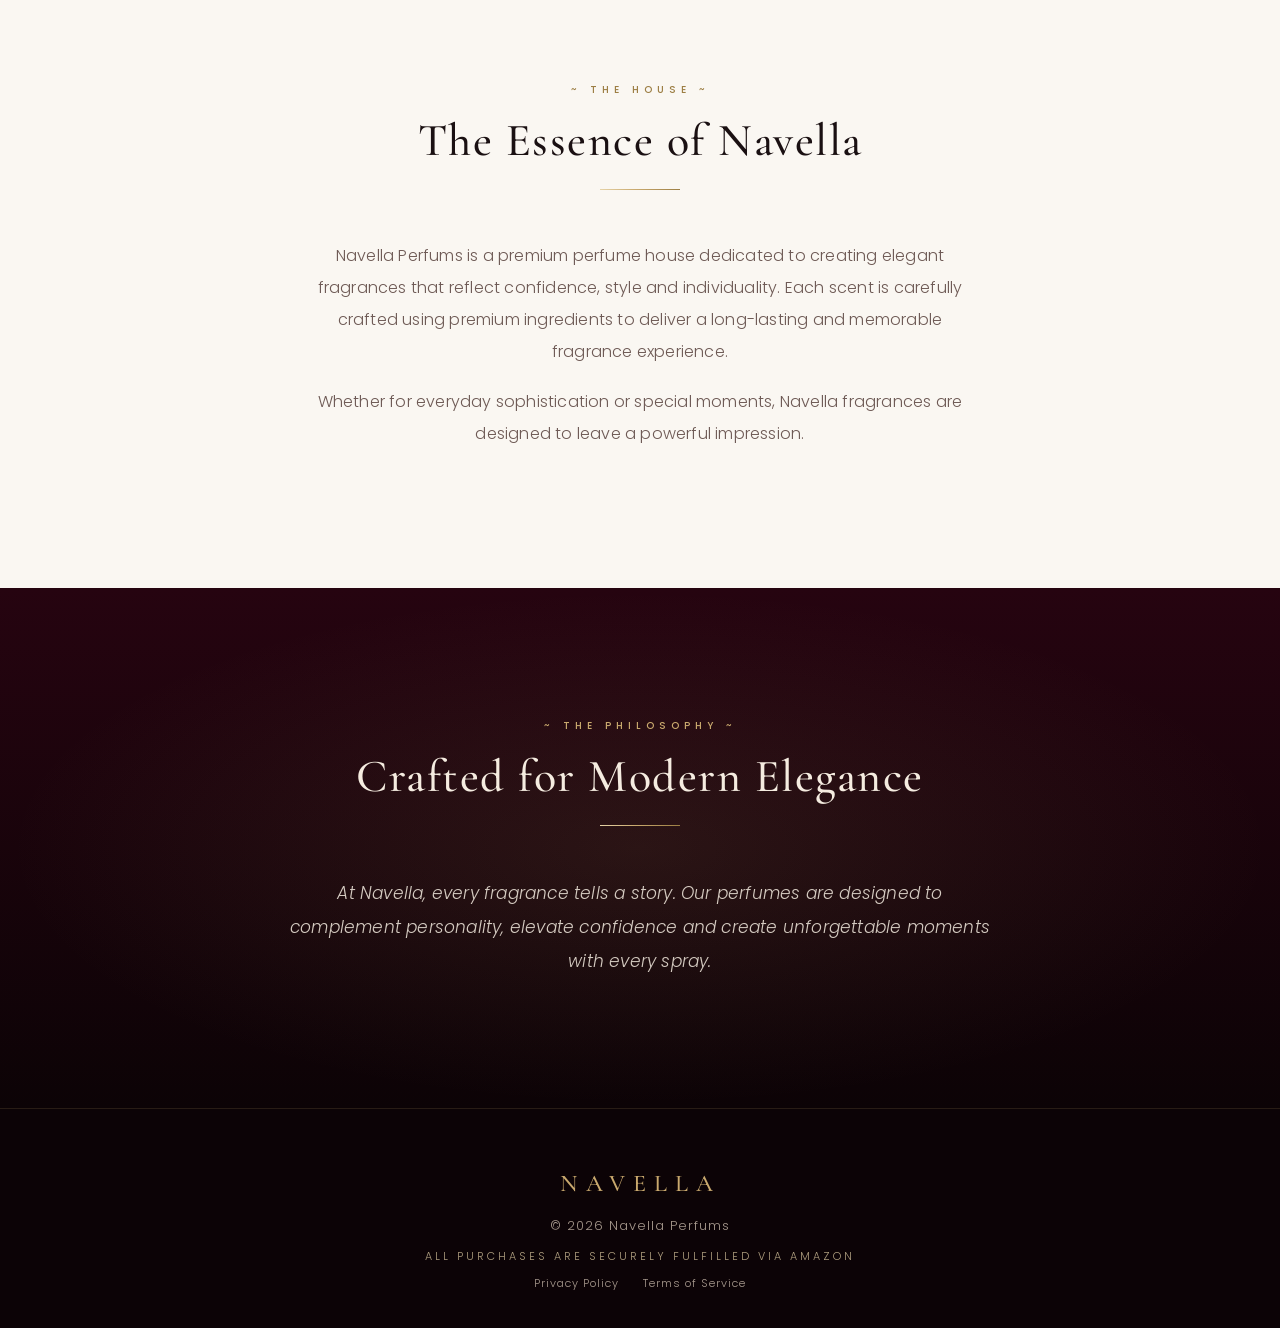
==== commit 5c1e08e3: "Adding Amazon Store added amazon store, added savage and removed azure" ====
--- a/index.html
+++ b/index.html
@@ -47,7 +47,16 @@
     "Navella Perfums",
     "Navella Perfumes", 
     "Navella Fragrances", 
-    "Navella India"
+    "Navella India",
+    "Navella Eau De Parfum",
+    "Navella Luxury Perfumes",
+    "Navella House Of Fragrances",
+    "Best Perfumes In India",
+    "Long Lasting Perfumes India",
+    "Premium Perfumes India",
+    "Affordable Luxury Perfumes India",
+    "House Of Luxury Perfumes"
+    
   ],
   "url": "https://navellaperfums.com/",
   "logo": "https://navellaperfums.com/logo.png",
@@ -85,7 +94,15 @@
         "Navella Perfume",
         "Navella Perfums",
         "Navella Fragrances",
-        "Navella India"
+        "Navella India",
+        "Navella Eau De Parfum",
+        "Navella Luxury Perfumes",
+        "Navella House Of Fragrances",
+        "Best Perfumes In India",
+        "Long Lasting Perfumes India",
+        "Premium Perfumes India",
+        "Affordable Luxury Perfumes India",
+        "House Of Luxury Perfumes"
       ],
       "url": "https://navellaperfums.com/",
       "logo": "https://navellaperfums.com/logo.png",
@@ -142,6 +159,11 @@
 <a href="perfumes.html">Perfumes</a>
 <a href="about.html">About</a>
 <a href="blog.html">Blog</a>
+<!--<a href="https://link.amazon/B0fAIjUik">Amazon Store</a>-->
+<a href="https://link.amazon/B0fAIjUik" class="amazon-link">
+    <img src="amazon-icon.png" alt="Amazon">
+    <span>Amazon Store</span>
+</a>
 </nav>
 
 </header>
--- a/style.css
+++ b/style.css
@@ -1,703 +1,790 @@
-*{
-margin:0;
-padding:0;
-box-sizing:border-box;
-}
-
-body{
-font-family:'Poppins',sans-serif;
-background:#f6f6f6;
-color:#111;
-}
-
-
-/* HEADER */
-
-header{
-display:flex;
-justify-content:space-between;
-align-items:center;
-padding:10px 30px 0 10px;
-position:fixed;
-top:0;
-width:100%;
-height:80px;
-z-index:1000;
-background:transparent;
-transition:background 0.4s ease;
-}
-
-header{
-border-bottom:none;
-}
-
-/* navbar color after scrolling */
-
-header.scrolled{
-background:#3d0718;
-}
-
-.logo img{
-height:85px;
-cursor: pointer;
-}
-
-nav a{
-text-decoration:none;
-color:white;
-margin-left:35px;
-font-size:15px;
-letter-spacing:1px;
-transition:0.3s;
-}
-
-nav a:hover{
-opacity:0.7;
-}
-
-
-/* HERO SLIDER */
-
-.hero-slider{
-width:100%;
-height:100vh;
-position:relative;
-overflow:hidden;
-}
-
-.slide{
-position:absolute;
-width:100%;
-height:100%;
-opacity:0;
-transition:opacity 2s ease;
-}
-
-.slide.active{
-opacity:1;
-}
-
-.slide img{
-width:100%;
-height:100%;
-object-fit:cover;
-object-position:center;
-}
-
-.slide img{
-animation:heroZoom 8s ease-in-out infinite alternate;
-}
-
-@keyframes heroZoom{
-
-from{
-transform:scale(1);
-}
-
-to{
-transform:scale(1.08);
-}
-
-}
-
-.hero-content{
-position:absolute;
-top:50%;
-left:8%;
-transform:translateY(-50%);
-text-align:Left;
-color:white;
-align-items:flex-start;
-}
-
-
-.hero-content h1{
-font-family:'Playfair Display',serif;
-font-size:56px;
-letter-spacing:2px;
-margin-bottom:1px;
-}
-
-.hero-content p{
-font-size:18px;
-margin-top:2px;
-}
-
-.hero-btn{
-display:inline-block;
-padding:14px 40px;
-background:#830a30;
-color:white;
-margin-top:20px;
-text-decoration:none;
-border-radius:40px;
-font-size:14px;
-letter-spacing:1px;
-transition:0.5s;
-}
-
-.hero-btn:hover{
-background:#6d1632;
-transform:scale(1.10);
-}
-
-/* COLLECTION SECTION */
-
-.collections{
-padding:80px 80px;
-text-align:center;
-background:#ececec;
-}
-
-.collections h2{
-font-family:'Playfair Display',serif;
-font-size:36px;
-margin-bottom:60px;
-}
-
-.collection-grid{
-display:grid;
-grid-template-columns:repeat(auto-fit,minmax(220px,1fr));
-gap:30px;
-}
-
-.collection-card{
-background:white;
-border-radius:10px;
-overflow:hidden;
-text-decoration:none;
-color:black;
-transition:0.3s;
-height:480px;
-}
-
-.collection-card img{
-width:100%;
-height:600px;
-object-fit:cover;
-}
-
-.collection-card h3{
-padding:20px;
-font-size:18px;
-}
-
-.collection-card:hover{
-transform:translateY(-6px);
-box-shadow:0 10px 25px rgba(0,0,0,0.1);
-}
-
-
-/* ABOUT */
-
-.about{
-padding:80px 20px;
-background:white;
-text-align:center;
-}
-
-.about h2{
-font-family:'Playfair Display',serif;
-font-size:32px;
-margin-bottom:20px;
-}
-
-.about p{
-max-width:600px;
-margin:auto;
-line-height:1.6;
-}
-
-
-/* FOOTER */
-
-footer{
-text-align:center;
-padding:20px 20px;
-background:#111;
-color:white;
-}
-
-.footer-note{
-font-size:12px;
-color:#d6c1b2;
-margin-top:10px;
-opacity:0.85;
-letter-spacing:1px;
-}
-
-
-/* PRODUCTS PAGE */
-
-body.perfume-page header{
-position:fixed;
-top:0;
-left:0;
-width:100%;
-background:#3d0718;
-z-index:1000;
-}
-
-
-.products-page{
-padding:120px 80px 80px;
-background:linear-gradient(to bottom, #65112c, #2a0612);
-/*background:#3d0718;*/
-min-height:100vh;
-color:white;
-}
-
-.products-page h2{
-text-align:center;
-font-family:'Playfair Display',serif;
-font-size:34px;
-margin-bottom:60px;
-}
-
-
-.product-grid{
-display:grid;
-grid-template-columns:repeat(3, 1fr);
-gap:50px;
-max-width:1500px;
-margin:auto;
-}
-
-/* PRODUCT CARD */
-
-
-.product-card{
-background:transparent;
-padding:0;
-border-radius:20px;
-text-align:center;
-box-shadow:none;
-transition:0.2s;
-overflow:hidden;
-backdrop-filter: blur(6px);
-position:relative;
-}
-
-.product-card:hover{
-transform:translateY(-8px);
-}
-
-.product-card h3{
-font-size:16px;
-font-weight:500;
-margin-top:10px;
-color:#fff;
-}
-
-.product-card p{
-font-size:13px;
-color:#ddd;
-margin-top:5px;
-}
-
-.product-card::after{
-content:"";
-position:absolute;
-top:0;
-left:0;
-width:100%;
-height:100%;
-background:linear-gradient(to bottom, rgba(255, 255, 255, 0.19), transparent);
-opacity:0.4;
-pointer-events:none;
-}
-
-.price{
-font-size:14px;
-font-weight:600;
-color:#ffccaa;
-margin-top:8px;
-}
-
-.category-section{
-margin-bottom:50px;
-max-width:500px;
-}
-
-.category-description{
-color:white;
-margin-bottom:40px;
-}
-
-.category-description h3{
-font-family:'Playfair Display',serif;
-font-size:36px;
-margin-bottom:15px;
-}
-
-.category-description p{
-font-size:16px;
-line-height:1.7;
-opacity:0.9;
-}
-
-/* BUY BUTTON */
-
-.buy-btn{
-display:inline-block;
-margin-top:18px;
-padding:10px 26px;
-background:#830a30;
-color:white;
-text-decoration:none;
-border-radius:40px;
-font-size:12px;
-letter-spacing:2px;
-transition:0.3s;
-}
-
-.buy-btn:hover{
-background:#5c0a22;
-transform:scale(1.05);
-}
-
-.amazon-note{
-font-size:2px;
-color:#db9146;
-margin-top:6px;
-letter-spacing:1px;
-opacity:0.8;
-transition:0.3s;
-}
-
-.product-card:hover .amazon-note{
-opacity:1;
-}
-
-/* IMAGE SLIDER */
-
-.image-slider{
-position:relative;
-width:100%;
-height:260px;
-border-radius:18px;
-overflow:hidden;
-margin-bottom:20px;
-display:flex;
-align-items:center;
-justify-content:center;
-padding:15px 10px 10px;
-}
-
-
-.image-slider img{
-/*position:absolute;
-top:0;
-left:0;
-width:100%;
-height:120%;
-object-fit:contain;
-opacity:0;
-transition:opacity 1s ease-in-out;
-z-index:1;
-padding: 15px;
-overflow:hidden;
-border-radius: 16px;*/
-
-position:absolute;
-top:0;
-left:0;
-/*transform:translate(-50%, -50%);*/
-width:100%;   /* 👈 THIS is key */
-height: 110%; /* 👈 THIS is key */
-border-radius:14px; /* 👈 smaller curve inside */
-object-fit:contain;
-opacity:0;
-transition:opacity 1.2s ease-in-out;
-padding: 15px;
-box-shadow:0 15px 30px rgba(0,0,0,0.25);
-}
-
-.image-slider img.active{
-opacity:1;
-z-index:2;
-}
-
-
-
-/*
-.prev,
-.next{
-position:absolute;
-top:50%;
-transform:translateY(-50%);
-background:rgba(0,0,0,0.4);
-color:white;
-border:none;
-font-size:18px;
-padding:6px 10px;
-cursor:pointer;
-border-radius:50%;
-z-index:2;
-}
-
-.prev{
-left:10px;
-}
-
-.next{
-right:10px;
-}
-
-.image-slider::after{
-content:'';
-position:absolute;
-bottom:10px;
-left:50%;
-transform:translateX(-50%);
-width:60%;
-height:20px;
-background:radial-gradient(rgba(255,200,150,0.3), transparent);
-filter:blur(15px);
-}*/
-
-.category-layout{
-display:flex;
-flex-direction:column;
-gap:25px;
-margin-top:40px;
-}
-
-.category-row{
-display:flex;
-gap:25px;
-}
-
-.category-card{
-position:relative;
-overflow:hidden;
-border-radius:18px;
-display:block;
-}
-
-.category-card img{
-width:100%;
-height:100%;
-object-fit:cover;
-transition:0.5s;
-}
-
-.category-card:hover img{
-transform:scale(1.08);
-}
-
-.category-overlay{
-position:absolute;
-bottom:0;
-left:0;
-width:100%;
-padding:30px;
-background:linear-gradient(transparent, rgba(0,0,0,0.7));
-color:white;
-}
-
-.category-overlay h3{
-font-family:'Playfair Display',serif;
-font-size:28px;
-}
-
-.category-card.large{
-height:520px;
-}
-
-.category-card.half{
-flex:1;
-height:540px;
-}
-
-/* BRAND HIGHLIGHT */
-.brand-highlight{
-padding:80px 20px;
-background:#3d0718;
-color:white;
-text-align:center;
-}
-
-.brand-highlight h2{
-font-family:'Playfair Display',serif;
-font-size:34px;
-margin-bottom:20px;
-}
-
-.brand-highlight p{
-max-width:650px;
-margin:auto;
-line-height:1.7;
-}
-
-
-/* ================= MOBILE OPTIMIZATION ================= */
-
-@media (max-width: 768px){
-
-/* HEADER FIX */
-header{
-flex-direction:row;
-padding:10px 10px;
-height: 60px;
-}
-
-.logo img{
-height:60px;
-}
-
-nav{
-display:flex;
-gap:15px;
-}
-
-nav a{
-margin-left:0;
-font-size:13px;
-}
-
-
-/* HERO FIX (VERY IMPORTANT) */
-.hero-slider{
-height:37vh;          /* 🔥 KEY FIX */
-background:#300210; /* adds premium black fill for empty space */
-}
-
-.slide img{
-width: 100%;
-height:37vh;
-object-fit:cover;  /* 🔥 KEY CHANGE */
-object-position:center;
-}
-
-.hero-content{
-position:absolute;
-margin-top:-60px;   /* 🔥 moves content UP */
-margin-bottom:30px;
-width:90%;
-left: 20px;
-transform:none;
-}
-
-.hero-content h1{
-font-size:20px;
-}
-
-.hero-content p{
-font-size:15px;
-}
-
-.hero-btn{
-padding:10px 24px;
-font-size:10px;
-}
-
-
-/* COLLECTION SECTION */
-.collections{
-padding:60px 20px;
-}
-
-.collection-card{
-height:100%;
-}
-
-.collection-card img{
-height:100%;
-}
-
-.collections h2{
-font-size:20px;
-}
-
-/* PRODUCT PAGE FIX */
-.products-page{
-padding:100px 20px 60px;
-}
-
-.products-page h2{
-font-size:25px;
-}
-
-.products-page h3{
-font-size:20px; 
-}   
-
-.product-grid{
-grid-template-columns:1fr;
-gap:25px;
-}
-
-.category-card{
-height:250px;
-overflow:hidden;    /* 🔥 prevents any extra spill */
-border-radius:20px;
-}
-
-.category-card img{
-width:100%;
-height:100%;
-object-fit:cover;
-display: block;
-transition:transform 0.4s ease;
-}
-
-.category-card:hover img{
-transform:scale(1.05);
-}
-
-/* PRODUCT CARD IMAGE */
-.image-slider{
-height:270px;
-}
-
-.image-slider img{
-height:100%;
-padding:10px;
-border-radius:16px;
-}
-
-
-/* CATEGORY SECTION */
-.category-row{
-flex-direction:column;
-}
-
-.category-card.large,
-.category-card.half{
-height: 250px;
-}
-
-.category-card.large h3,
-.category-card.half h3{
-font-size: 20px;
-}
-
-
-/* TEXT SECTIONS */
-.about{
-padding:30px 20px;
-}
-
-.about h2{
-font-size:20px;
-}
-
-.about p{
-font-size:15px;
-}
-
-.brand-highlight{
-padding:30px 20px;
-}
-
-
-.brand-highlight h2{
-font-size:18px;
-}
-
-.brand-highlight p{
-font-size:12px;
-}
-
-}+/* =========================================================
+   NAVELLA PERFUMES — PREMIUM STYLESHEET
+   Drop-in replacement for style.css
+   Palette: deep maroon (#3d0718) + champagne gold (#c9a96e)
+   Type:    Cormorant Garamond (display) + Poppins (body)
+========================================================= */
+
+*{margin:0;padding:0;box-sizing:border-box;}
+
+:root{
+  --ribbon-height:40px;
+  --header-height:78px;
+
+  /* Brand palette */
+  --brand-maroon:#3d0718;
+  --brand-maroon-deep:#260410;
+  --brand-wine:#65112c;
+  --brand-ink:#0c0306;
+
+  /* Accent (champagne / antique gold) */
+  --gold:#c9a96e;
+  --gold-soft:#e6d3a8;
+  --gold-deep:#9c7e44;
+  --gold-gradient:linear-gradient(135deg,#e6d3a8 0%,#c9a96e 45%,#9c7e44 100%);
+
+  /* Surfaces */
+  --paper:#faf7f2;
+  --ivory:#f1ece3;
+  --text-dark:#1a1012;
+  --text-muted:#6e5a55;
+
+  /* Effects */
+  --shadow-soft:0 10px 30px rgba(15,4,9,0.10);
+  --shadow-deep:0 25px 60px rgba(15,4,9,0.35);
+  --shadow-glow:0 0 0 1px rgba(201,169,110,0.35), 0 20px 50px rgba(0,0,0,0.45);
+  --radius:18px;
+  --ease:cubic-bezier(.2,.7,.2,1);
+}
+
+html{scroll-behavior:smooth;}
+
+body{
+  font-family:'Poppins',sans-serif;
+  background:var(--paper);
+  color:var(--text-dark);
+  -webkit-font-smoothing:antialiased;
+  -moz-osx-font-smoothing:grayscale;
+  text-rendering:optimizeLegibility;
+  font-weight:300;
+  letter-spacing:0.2px;
+}
+
+/* Premium display font loaded via JS in script.js */
+.serif,
+h1,h2,h3,
+.hero-content h1,
+.collections h2,
+.about h2,
+.brand-highlight h2,
+.products-page h1,
+.products-page h2,
+.products-page h3,
+.category-description h1,
+.category-description h2,
+.category-description h3,
+.category-overlay h3,
+.product-card h3{
+  font-family:'Cormorant Garamond','Playfair Display',serif;
+  font-weight:500;
+  letter-spacing:0.5px;
+}
+
+.sr-only{position:absolute;width:1px;height:1px;padding:0;margin:-1px;overflow:hidden;clip:rect(0,0,0,0);white-space:nowrap;border:0;}
+
+/* ========== ANNOUNCEMENT RIBBON ========== */
+.announcement-ribbon{
+  background:linear-gradient(90deg,var(--brand-maroon-deep),var(--brand-wine),var(--brand-maroon-deep));
+  color:var(--gold-soft);
+  height:var(--ribbon-height);
+  display:flex;align-items:center;
+  font-size:12px;
+  letter-spacing:2.5px;
+  text-transform:uppercase;
+  position:fixed;top:0;left:0;width:100%;
+  z-index:1001;
+  font-weight:400;
+  overflow:hidden;white-space:nowrap;
+  border-bottom:1px solid rgba(201,169,110,0.20);
+}
+.announcement-ribbon span{
+  display:inline-block;
+  animation:scroll-text 26s linear infinite;
+  padding-left:100%;
+}
+@keyframes scroll-text{
+  0%{transform:translateX(0);} 100%{transform:translateX(-100%);}
+}
+
+/* ========== HEADER ========== */
+header{
+  display:flex;justify-content:space-between;align-items:center;
+  padding:0 48px;
+  position:fixed;
+  top:var(--ribbon-height);left:0;width:100%;
+  height:var(--header-height);
+  z-index:1000;
+  background:linear-gradient(180deg,rgba(38,4,16,0.92),rgba(38,4,16,0.78));
+  backdrop-filter:blur(14px) saturate(140%);
+  -webkit-backdrop-filter:blur(14px) saturate(140%);
+  border-bottom:1px solid rgba(201,169,110,0.18);
+  transition:background .4s var(--ease), height .35s var(--ease);
+}
+header.scrolled{
+  background:linear-gradient(180deg,rgba(12,3,6,0.96),rgba(12,3,6,0.88));
+  height:64px;
+}
+
+.logo{display:flex;align-items:center;text-decoration:none;}
+.logo img{
+  height:62px;
+  cursor:pointer;display:block;
+  filter:drop-shadow(0 4px 10px rgba(0,0,0,0.4));
+  transition:transform .4s var(--ease);
+}
+.logo:hover img{transform:scale(1.04);}
+header.scrolled .logo img{height:50px;}
+
+nav{display:flex;align-items:center;}
+nav a{
+  position:relative;
+  text-decoration:none;
+  color:#f5ece0;
+  margin-left:42px;
+  font-size:12px;
+  font-weight:400;
+  letter-spacing:3px;
+  text-transform:uppercase;
+  padding:6px 0;
+  transition:color .3s var(--ease);
+}
+nav a::after{
+  content:"";position:absolute;left:50%;bottom:-2px;
+  width:0;height:1px;background:var(--gold);
+  transition:width .35s var(--ease), left .35s var(--ease);
+}
+nav a:hover,nav a.active{color:var(--gold-soft);}
+nav a:hover::after,nav a.active::after{width:100%;left:0;}
+
+/* ========== HERO SLIDER ========== */
+.hero-slider{
+  margin-top:calc(var(--ribbon-height) + var(--header-height));
+  width:100%;height:100vh;
+  position:relative;overflow:hidden;
+  background:var(--brand-ink);
+}
+.slide{position:absolute;inset:0;opacity:0;transition:opacity 2s ease;}
+.slide.active{opacity:1;}
+.slide img{
+  width:100%;height:100%;object-fit:cover;object-position:center;
+  animation:heroZoom 14s ease-in-out infinite alternate;
+}
+.slide::after{
+  content:"";position:absolute;inset:0;
+  background:
+    radial-gradient(ellipse at 20% 50%, rgba(0,0,0,0.55), transparent 60%),
+    linear-gradient(180deg, rgba(12,3,6,0.30) 0%, rgba(12,3,6,0.10) 40%, rgba(12,3,6,0.75) 100%);
+  pointer-events:none;
+}
+@keyframes heroZoom{from{transform:scale(1);} to{transform:scale(1.10);}}
+
+.hero-content{
+  position:absolute;top:50%;left:8%;transform:translateY(-50%);
+  color:#fff;max-width:620px;z-index:3;
+  animation:fadeUp 1.4s var(--ease) both;
+}
+.hero-content::before{
+  content:"NAVELLA · MAISON DE PARFUM";
+  display:block;
+  font-family:'Poppins',sans-serif;
+  font-size:11px;
+  letter-spacing:5px;
+  color:var(--gold);
+  margin-bottom:18px;
+}
+.hero-content h1{
+  font-size:clamp(40px,6vw,76px);
+  line-height:1.05;
+  letter-spacing:1px;
+  font-weight:500;
+  margin-bottom:14px;
+}
+.hero-content h1 em{
+  font-style:italic;
+  color:var(--gold-soft);
+  font-weight:400;
+}
+.hero-content p{
+  font-size:16px;line-height:1.7;
+  color:rgba(255,255,255,0.88);
+  font-weight:300;letter-spacing:0.4px;
+  max-width:480px;
+}
+
+.hero-btn{
+  display:inline-flex;align-items:center;gap:10px;
+  padding:16px 38px;
+  background:transparent;
+  color:var(--gold-soft);
+  border:1px solid var(--gold);
+  margin-top:30px;
+  text-decoration:none;
+  border-radius:0;
+  font-size:11px;font-weight:500;
+  letter-spacing:4px;text-transform:uppercase;
+  position:relative;overflow:hidden;
+  transition:color .4s var(--ease), border-color .4s var(--ease);
+  z-index:1;
+}
+.hero-btn::before{
+  content:"";position:absolute;inset:0;
+  background:var(--gold-gradient);
+  transform:translateX(-101%);
+  transition:transform .5s var(--ease);
+  z-index:-1;
+}
+.hero-btn:hover{color:var(--brand-maroon-deep);border-color:var(--gold-soft);}
+.hero-btn:hover::before{transform:translateX(0);}
+.hero-btn::after{content:"→";font-size:14px;letter-spacing:0;}
+
+@keyframes fadeUp{
+  from{opacity:0;transform:translate(0,calc(-50% + 30px));}
+  to{opacity:1;transform:translateY(-50%);}
+}
+
+/* ========== SECTION HEADINGS WITH ORNAMENT ========== */
+.collections h2,
+.about h2,
+.brand-highlight h2{
+  position:relative;
+  display:inline-block;
+  font-size:clamp(28px,3.6vw,46px);
+  font-weight:500;
+  letter-spacing:1.5px;
+  padding-bottom:22px;
+  margin-bottom:50px;
+}
+.collections h2::after,
+.about h2::after,
+.brand-highlight h2::after{
+  content:"";position:absolute;left:50%;bottom:0;
+  width:80px;height:1px;
+  background:var(--gold-gradient);
+  transform:translateX(-50%);
+}
+.collections h2::before,
+.about h2::before,
+.brand-highlight h2::before{
+  content:"~ THE COLLECTION ~";
+  display:block;
+  font-family:'Poppins',sans-serif;
+  font-size:10px;font-weight:500;
+  letter-spacing:5px;
+  color:var(--gold-deep);
+  margin-bottom:14px;
+}
+.about h2::before{content:"~ THE HOUSE ~";}
+.brand-highlight h2::before{content:"~ THE PHILOSOPHY ~";}
+
+.amazon-link {
+    display: inline-flex;
+    align-items: center;
+    gap: 6px;
+}
+
+.amazon-link img {
+    width: 25px;
+    height: 25px;
+    object-fit: contain;
+}
+
+/* ========== COLLECTIONS ========== */
+.collections{
+  padding:120px 80px;
+  text-align:center;
+  background:
+    radial-gradient(ellipse at top, rgba(201,169,110,0.06), transparent 60%),
+    var(--ivory);
+}
+
+.category-layout{display:flex;flex-direction:column;gap:28px;margin-top:50px;}
+.category-row{display:flex;gap:28px;}
+
+.category-card{
+  position:relative;overflow:hidden;
+  border-radius:var(--radius);
+  display:block;
+  box-shadow:var(--shadow-soft);
+  transition:transform .5s var(--ease), box-shadow .5s var(--ease);
+}
+.category-card::before{
+  content:"";position:absolute;inset:0;
+  border:1px solid transparent;
+  border-radius:var(--radius);
+  transition:border-color .4s var(--ease);
+  z-index:3;pointer-events:none;
+}
+.category-card:hover{transform:translateY(-6px);box-shadow:var(--shadow-deep);}
+.category-card:hover::before{border-color:rgba(201,169,110,0.55);}
+
+.category-card img{
+  width:100%;height:100%;object-fit:cover;
+  transition:transform .9s var(--ease), filter .5s var(--ease);
+  filter:saturate(0.95);
+}
+.category-card:hover img{transform:scale(1.06);filter:saturate(1.05);}
+
+.category-overlay{
+  position:absolute;left:0;right:0;bottom:0;
+  padding:40px 36px 32px;
+  background:linear-gradient(180deg,transparent,rgba(12,3,6,0.88));
+  color:#fff;
+  display:flex;align-items:flex-end;justify-content:space-between;
+  z-index:2;
+}
+.category-overlay h3{
+  font-size:32px;font-weight:500;
+  letter-spacing:2px;
+  margin:0;
+}
+.category-overlay::after{
+  content:"DISCOVER →";
+  font-family:'Poppins',sans-serif;
+  font-size:10px;letter-spacing:4px;
+  color:var(--gold);
+  padding-bottom:6px;
+  opacity:0;transform:translateX(-10px);
+  transition:opacity .4s var(--ease), transform .4s var(--ease);
+}
+.category-card:hover .category-overlay::after{opacity:1;transform:translateX(0);}
+
+.category-card.large{height:540px;}
+.category-card.half{flex:1;height:560px;}
+
+/* ========== ABOUT / BRAND ========== */
+.about{
+  padding:120px 20px;
+  background:var(--paper);
+  text-align:center;
+}
+.about p{
+  max-width:680px;margin:0 auto 18px;
+  line-height:2;font-size:16px;
+  color:var(--text-muted);
+  font-weight:300;
+}
+
+.brand-highlight{
+  padding:130px 20px;
+  background:
+    radial-gradient(ellipse at center, rgba(201,169,110,0.10), transparent 70%),
+    linear-gradient(180deg,var(--brand-maroon-deep),var(--brand-ink));
+  color:#f5ece0;text-align:center;
+  position:relative;
+}
+.brand-highlight h2{color:#f5ece0;}
+.brand-highlight h2::before{color:var(--gold);}
+.brand-highlight p{
+  max-width:700px;margin:auto;
+  line-height:2;font-size:17px;
+  font-style:italic;font-weight:300;
+  color:rgba(245,236,224,0.85);
+}
+
+/* ========== FOOTER ========== */
+footer{
+  text-align:center;
+  padding:60px 20px 30px;
+  background:var(--brand-ink);
+  color:#a89a8e;
+  border-top:1px solid rgba(201,169,110,0.15);
+  position:relative;
+}
+footer::before{
+  content:"NAVELLA";
+  display:block;
+  font-family:'Cormorant Garamond',serif;
+  font-size:24px;
+  letter-spacing:8px;
+  color:var(--gold);
+  margin-bottom:18px;
+  font-weight:500;
+}
+footer p{margin:6px 0;font-size:13px;letter-spacing:1px;}
+.footer-note{
+  font-size:11px;
+  color:var(--gold-soft);
+  margin-top:12px;
+  opacity:0.75;letter-spacing:3px;text-transform:uppercase;
+}
+footer a{color:#a89a8e !important;text-decoration:none;transition:color .3s;}
+footer a:hover{color:var(--gold) !important;}
+
+/* ========== PRODUCTS PAGE ========== */
+body.perfume-page{background:var(--brand-ink);}
+body.perfume-page header{
+  position:fixed;top:var(--ribbon-height);left:0;width:100%;
+  background:linear-gradient(180deg,rgba(12,3,6,0.94),rgba(12,3,6,0.82));
+  z-index:1000;
+}
+
+.products-page{
+  padding:calc(var(--ribbon-height) + var(--header-height) + 60px) 80px 100px;
+  background:
+    radial-gradient(ellipse at 80% 0%, rgba(201,169,110,0.10), transparent 50%),
+    radial-gradient(ellipse at 20% 100%, rgba(101,17,44,0.40), transparent 60%),
+    linear-gradient(180deg,#3a0716 0%, #1a040c 100%);
+  min-height:100vh;
+  color:#f5ece0;
+}
+
+.products-page h1{
+  text-align:center;
+  font-size:clamp(38px,5vw,60px);
+  font-weight:500;
+  line-height:1.12;letter-spacing:1px;
+  margin:0 auto 18px;max-width:980px;
+  color:#fff;
+}
+.products-page h1::before{
+  content:"~ NAVELLA COLLECTION ~";
+  display:block;
+  font-family:'Poppins',sans-serif;
+  font-size:11px;letter-spacing:5px;
+  color:var(--gold);
+  margin-bottom:18px;
+  font-weight:400;
+}
+.products-page h2{
+  text-align:center;font-size:34px;margin-bottom:60px;color:#fff;
+}
+
+.seo-intro{
+  max-width:760px;margin:0 auto 56px;
+  text-align:center;font-size:15px;line-height:1.9;
+  color:rgba(245,236,224,0.78);font-weight:300;
+}
+
+.category-section{margin:0 auto 50px;max-width:980px;}
+.category-description{color:#f5ece0;margin-bottom:60px;text-align:center;}
+.category-description h3{
+  font-size:clamp(28px,3.4vw,42px);margin-bottom:18px;
+  color:#fff;letter-spacing:1px;
+}
+.category-description p{
+  font-size:15px;line-height:1.9;
+  color:rgba(245,236,224,0.78);
+  max-width:680px;margin:0 auto;font-weight:300;
+}
+
+/* Product grid */
+.product-grid{
+  display:grid;
+  grid-template-columns:repeat(3,1fr);
+  gap:40px;
+  max-width:1400px;margin:auto;
+}
+
+/* ========== PRODUCT CARD ========== */
+.product-card{
+  position:relative;
+  background:linear-gradient(180deg,rgba(255,255,255,0.04),rgba(255,255,255,0.01));
+  border:1px solid rgba(201,169,110,0.15);
+  border-radius:var(--radius);
+  text-align:center;
+  padding:14px 18px 32px;
+  overflow:hidden;
+  transition:transform .5s var(--ease), border-color .5s var(--ease), box-shadow .5s var(--ease);
+  backdrop-filter:blur(8px);
+}
+.product-card::before{
+  content:"";position:absolute;top:0;left:0;right:0;height:1px;
+  background:linear-gradient(90deg,transparent,var(--gold),transparent);
+  opacity:0;transition:opacity .4s var(--ease);
+}
+.product-card::after{
+  content:"";position:absolute;inset:0;
+  background:radial-gradient(ellipse at top, rgba(201,169,110,0.10), transparent 60%);
+  opacity:0;transition:opacity .5s var(--ease);
+  pointer-events:none;
+}
+.product-card:hover{
+  transform:translateY(-10px);
+  border-color:rgba(201,169,110,0.45);
+  box-shadow:var(--shadow-glow);
+}
+.product-card:hover::before,
+.product-card:hover::after{opacity:1;}
+
+.product-card h3{
+  font-size:24px;font-weight:500;
+  margin-top:18px;color:#fff;
+  letter-spacing:1.5px;
+}
+.product-card .description,
+.product-card > p:not(.price):not(.inspired){
+  font-size:13px;line-height:1.7;
+  color:rgba(245,236,224,0.72);
+  margin:10px 22px 0;
+  font-weight:300;
+  font-style:italic;
+  font-family:'Cormorant Garamond',serif;
+  font-size:15px;
+}
+.product-card .inspired{
+  font-size:10px;
+  letter-spacing:3px;text-transform:uppercase;
+  color:var(--gold-deep);
+  margin-top:10px;font-style:normal;
+  font-family:'Poppins',sans-serif;
+}
+.price{
+  font-family:'Poppins',sans-serif;
+  font-size:13px;font-weight:500;
+  color:var(--gold-soft);
+  margin-top:14px;letter-spacing:2px;
+}
+.price::before{
+  content:"";display:inline-block;
+  width:24px;height:1px;background:var(--gold);
+  vertical-align:middle;margin-right:10px;opacity:0.6;
+}
+.price::after{
+  content:"";display:inline-block;
+  width:24px;height:1px;background:var(--gold);
+  vertical-align:middle;margin-left:10px;opacity:0.6;
+}
+
+/* ========== BUY BUTTON ========== */
+.buy-btn{
+  display:inline-flex;align-items:center;justify-content:center;gap:8px;
+  margin-top:22px;
+  padding:13px 30px;
+  background:transparent;
+  color:var(--gold-soft);
+  border:1px solid var(--gold);
+  text-decoration:none;
+  border-radius:0;
+  font-size:10px;font-weight:500;
+  letter-spacing:3.5px;text-transform:uppercase;
+  position:relative;overflow:hidden;
+  transition:color .4s var(--ease),border-color .4s var(--ease);
+  z-index:1;
+  font-family:'Poppins',sans-serif;
+}
+.buy-btn::before{
+  content:"";position:absolute;inset:0;
+  background:var(--gold-gradient);
+  transform:scaleX(0);transform-origin:left;
+  transition:transform .45s var(--ease);
+  z-index:-1;
+}
+.buy-btn:hover{color:var(--brand-maroon-deep);border-color:var(--gold-soft);}
+.buy-btn:hover::before{transform:scaleX(1);}
+
+.amazon-note{
+  font-size:9px;letter-spacing:2px;text-transform:uppercase;
+  color:var(--gold-deep);
+  margin-top:10px;opacity:0;
+  transition:opacity .3s var(--ease);
+}
+.product-card:hover .amazon-note{opacity:0.85;}
+
+/* ========== IMAGE SLIDER ========== */
+.image-slider{
+  position:relative;width:100%;height:300px;
+  border-radius:14px;overflow:hidden;
+  margin-bottom:14px;
+  display:flex;align-items:center;justify-content:center;
+  background:
+    radial-gradient(ellipse at center bottom, rgba(201,169,110,0.18), transparent 60%),
+    linear-gradient(180deg, rgba(255,255,255,0.04), rgba(0,0,0,0.20));
+  padding:18px 12px 8px;
+}
+.image-slider::before{
+  content:"";position:absolute;left:50%;bottom:18px;
+  width:60%;height:18px;
+  background:radial-gradient(ellipse, rgba(0,0,0,0.45), transparent 70%);
+  transform:translateX(-50%);
+  filter:blur(8px);
+  z-index:0;
+}
+.image-slider img{
+  position:absolute;top:0;left:0;
+  width:100%;height:108%;
+  object-fit:contain;
+  opacity:0;
+  transition:opacity 1.4s ease-in-out, transform 6s ease-in-out;
+  padding:18px;
+  filter:drop-shadow(0 22px 30px rgba(0,0,0,0.55));
+  z-index:1;
+}
+.image-slider img.active{opacity:1;transform:translateY(-4px);}
+
+/* ========== ABOUT/BLOG/LEGAL — content surfaces ========== */
+.products-page .category-description h1{color:#fff;}
+.products-page .category-description h2{
+  color:var(--gold-soft);
+  font-weight:500;letter-spacing:1.5px;
+}
+.products-page .category-description p,
+.products-page .category-description li,
+.products-page .category-description ul{
+  color:rgba(245,236,224,0.82);
+  font-weight:300;line-height:1.85;
+}
+.products-page .category-description strong{color:#fff;}
+
+/* Cards inside About/Blog rewritten with gold trim */
+.products-page .category-description div[style*="background: rgba(255,255,255"]{
+  background:linear-gradient(180deg,rgba(255,255,255,0.04),rgba(255,255,255,0.01)) !important;
+  border:1px solid rgba(201,169,110,0.18);
+  transition:border-color .35s var(--ease),transform .35s var(--ease);
+}
+.products-page .category-description div[style*="background: rgba(255,255,255"]:hover{
+  border-color:rgba(201,169,110,0.45);
+  transform:translateY(-3px);
+}
+
+/* Blog "Read More" buttons + article inner buttons inherit gold treatment */
+.products-page a[style*="background: #830a30"],
+.products-page .category-description a[href^="#article"]{
+  background:transparent !important;
+  color:var(--gold-soft) !important;
+  border:1px solid var(--gold);
+  border-radius:0 !important;
+  font-size:10px !important;letter-spacing:3px !important;
+  text-transform:uppercase;
+  transition:all .3s var(--ease);
+}
+.products-page a[style*="background: #830a30"]:hover,
+.products-page .category-description a[href^="#article"]:hover{
+  background:var(--gold) !important;color:var(--brand-maroon-deep) !important;
+}
+
+.products-page article{
+  border:1px solid rgba(201,169,110,0.18);
+  background:linear-gradient(180deg,rgba(255,255,255,0.04),rgba(255,255,255,0.01)) !important;
+  transition:transform .4s var(--ease),border-color .4s var(--ease);
+}
+.products-page article:hover{
+  transform:translateY(-4px);
+  border-color:rgba(201,169,110,0.45);
+}
+
+/* ========== SCROLL-REVEAL ========== */
+.reveal{opacity:0;transform:translateY(28px);transition:opacity .9s var(--ease),transform .9s var(--ease);}
+.reveal.visible{opacity:1;transform:none;}
+
+/* ========== MOBILE ========== */
+@media (max-width:768px){
+  :root{--ribbon-height:34px;--header-height:64px;}
+
+  .announcement-ribbon{font-size:10px;letter-spacing:2px;}
+
+  header{padding:0 16px;gap:10px;}
+  .logo img{height:46px;}
+  header.scrolled .logo img{height:42px;}
+  nav a{margin-left:0;padding:10px 8px;font-size:10px;letter-spacing:2px;}
+
+ .hero-slider{
+    height:35vh;
+    min-height:200px;
+
+    margin-top:calc(var(--ribbon-height) + var(--header-height));
+
+    background:#2b0010;
+    overflow:hidden;
+    position:relative;
+
+    display:flex;
+    align-items:center;
+    justify-content:center;
+}
+
+/* HERO IMAGE */
+.slide img{
+    width:100%;
+    height:100%;
+
+    object-fit:cover;
+    /*object-position:center center;*/
+
+    background:#2b0010;
+
+    animation:none !important;
+}
+
+/* OVERLAY */
+.slide::after{
+    background:
+    linear-gradient(
+        180deg,
+        rgba(12,3,6,0.18) 0%,
+        rgba(12,3,6,0.42) 100%
+    );
+}
+
+/* CONTENT POSITION */
+.hero-content{
+    position:absolute;
+
+    left:20px;
+
+    top:50%;
+    right:auto;
+
+    transform:none;
+
+    max-width:88%;
+    z-index:5;
+}
+
+/* SMALL LABEL */
+.hero-content::before{
+    font-size:8px;
+    letter-spacing:3px;
+    margin-bottom:8px;
+}
+
+/* TITLE */
+.hero-content h1{
+    font-size:30px;
+    line-height:1.05;
+    margin-bottom:8px;
+}
+
+/* TEXT */
+.hero-content p{
+    font-size:13px;
+    line-height:1.6;
+    max-width:300px;
+}
+
+/* BUTTON */
+.hero-btn{
+    margin-top:16px;
+    padding:10px 22px;
+    font-size:9px;
+    letter-spacing:2px;
+}
+
+
+
+  .collections{padding:70px 20px;}
+  .collections h2,.about h2,.brand-highlight h2{font-size:26px;margin-bottom:36px;padding-bottom:18px;}
+  .category-row{flex-direction:column;gap:18px;}
+  .category-layout{gap:18px;}
+  .category-card.large,.category-card.half{height:260px;}
+  .category-overlay{padding:24px 22px 20px;}
+  .category-overlay h3{font-size:22px;letter-spacing:1.5px;}
+  .category-card img{height:100%;width:100%;object-fit:cover;}
+
+  .about{padding:60px 22px;}
+  .about p{font-size:14px;line-height:1.85;}
+  .brand-highlight{padding:70px 22px;}
+  .brand-highlight p{font-size:14px;}
+
+  .products-page{padding:calc(var(--ribbon-height) + var(--header-height) + 36px) 18px 60px !important;}
+  .products-page h1{font-size:clamp(28px,8vw,38px);}
+  .products-page h2{font-size:24px;margin-bottom:36px;}
+  .seo-intro{font-size:13px;margin-bottom:32px;}
+  .category-description{max-width:100% !important;}
+  .category-description h1{font-size:clamp(28px,8vw,36px) !important;line-height:1.18;}
+  .category-description p{font-size:14px !important;}
+
+  .product-grid{grid-template-columns:1fr;gap:30px;}
+  .product-card{padding:12px 14px 28px;}
+  .product-card h3{font-size:22px;}
+  .image-slider{height:300px;}
+
+  .products-page article,
+  .category-description > div[style*="grid-template-columns"]{
+    grid-template-columns:1fr !important;
+  }
+  .products-page article > div{min-width:0;}
+
+  footer{padding:46px 20px 26px;}
+  footer::before{font-size:18px;letter-spacing:6px;}
+}
+
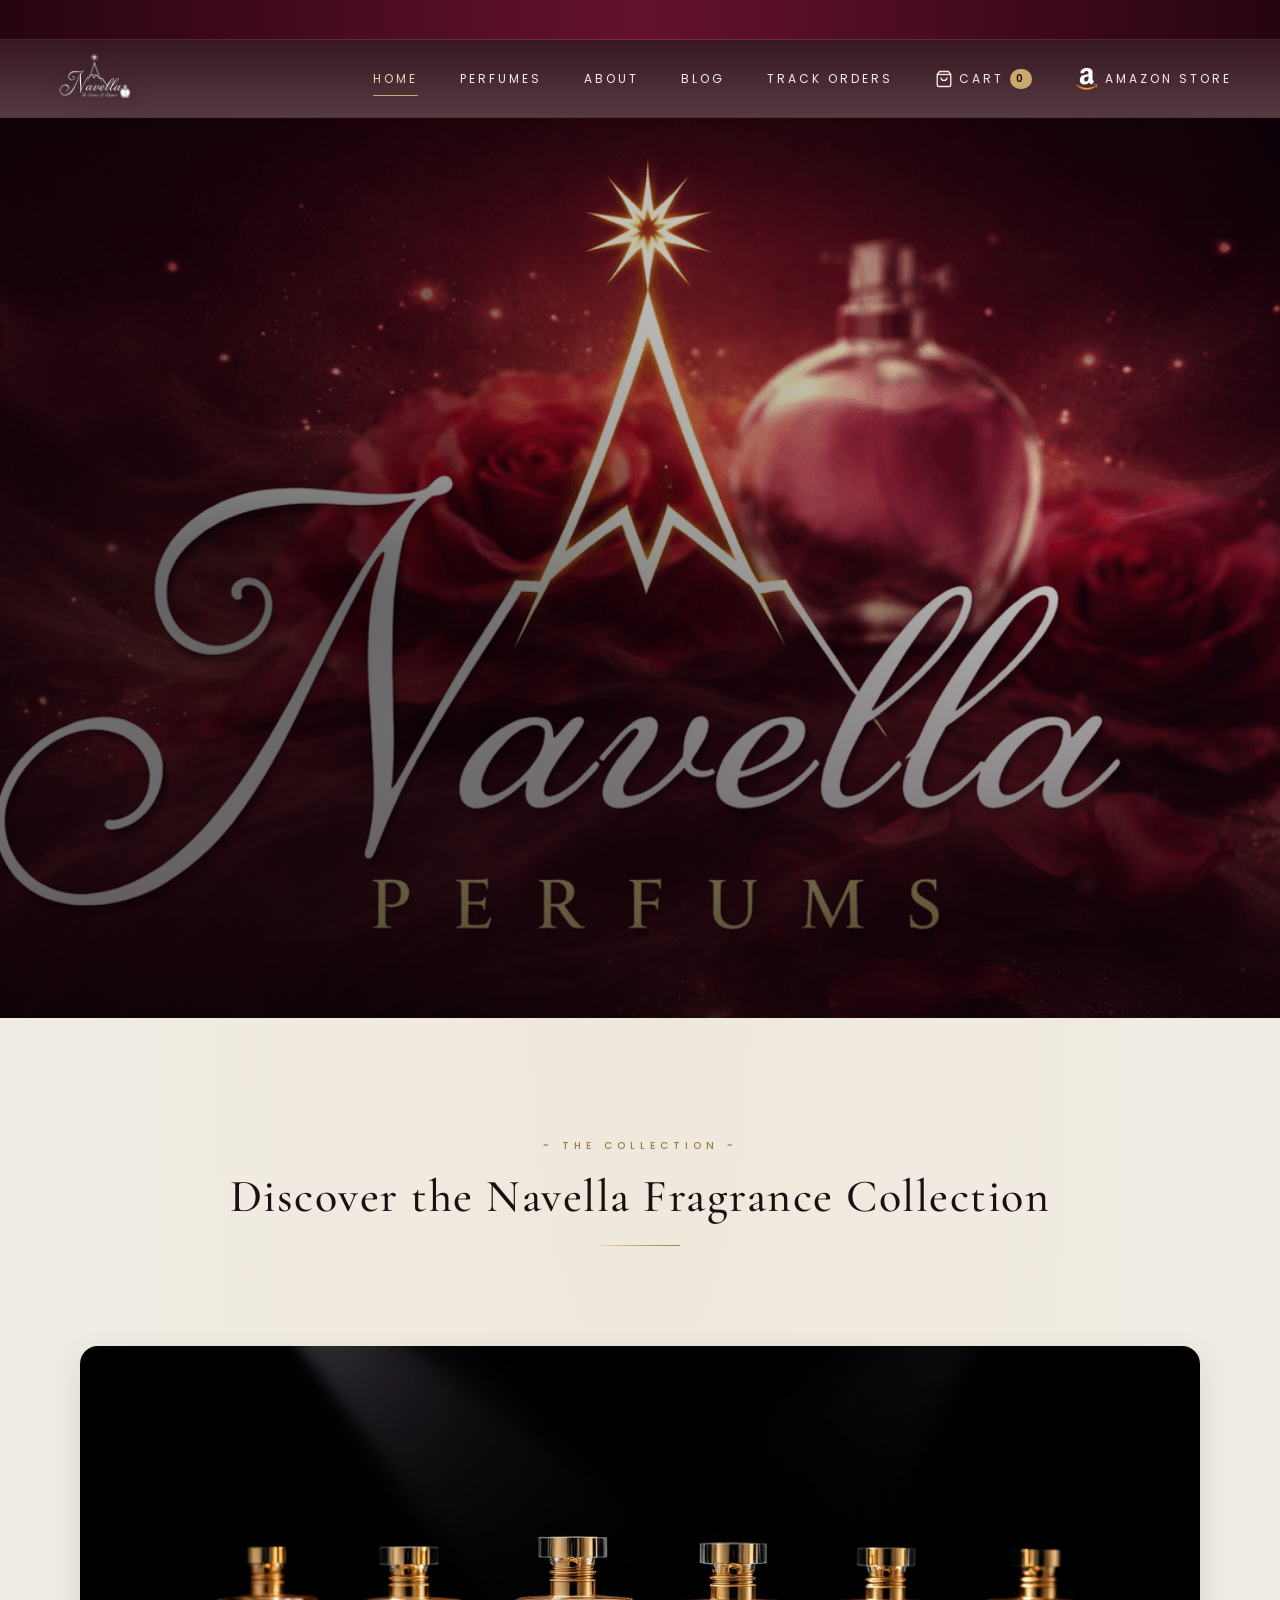
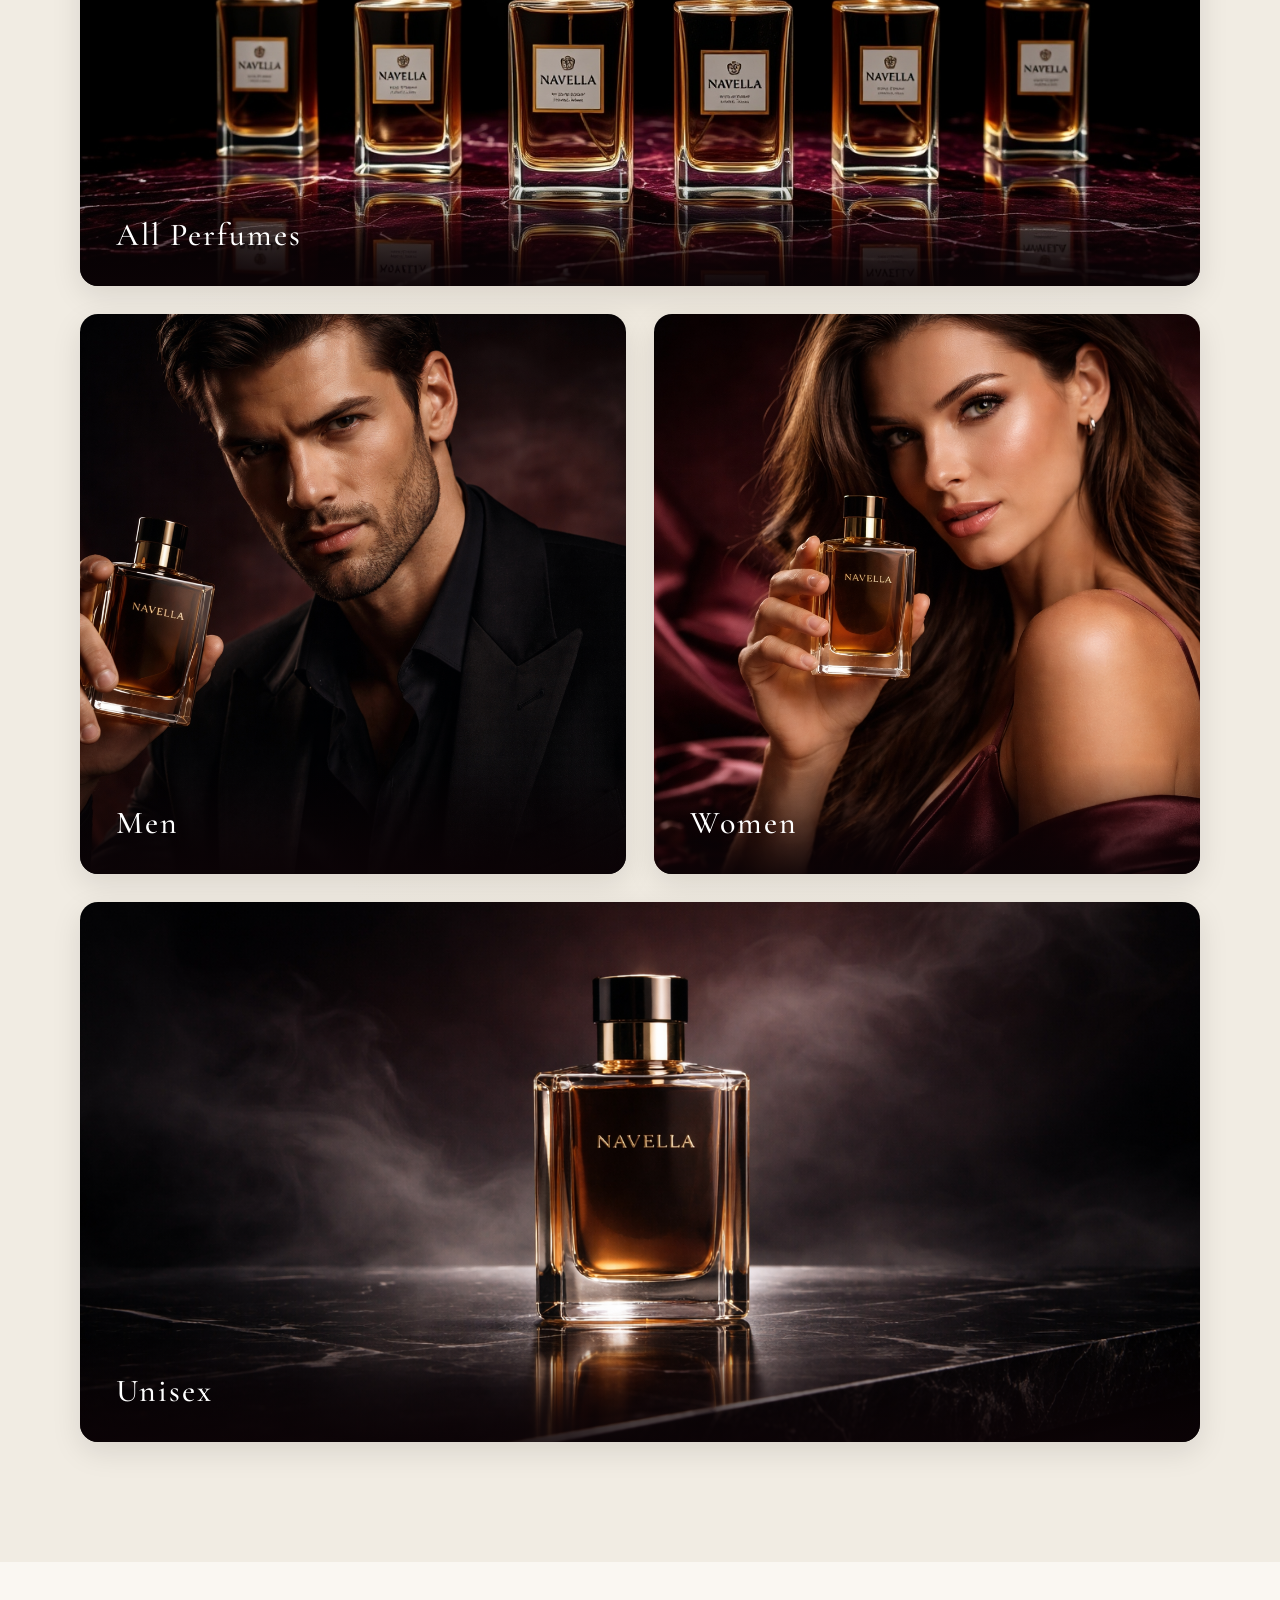
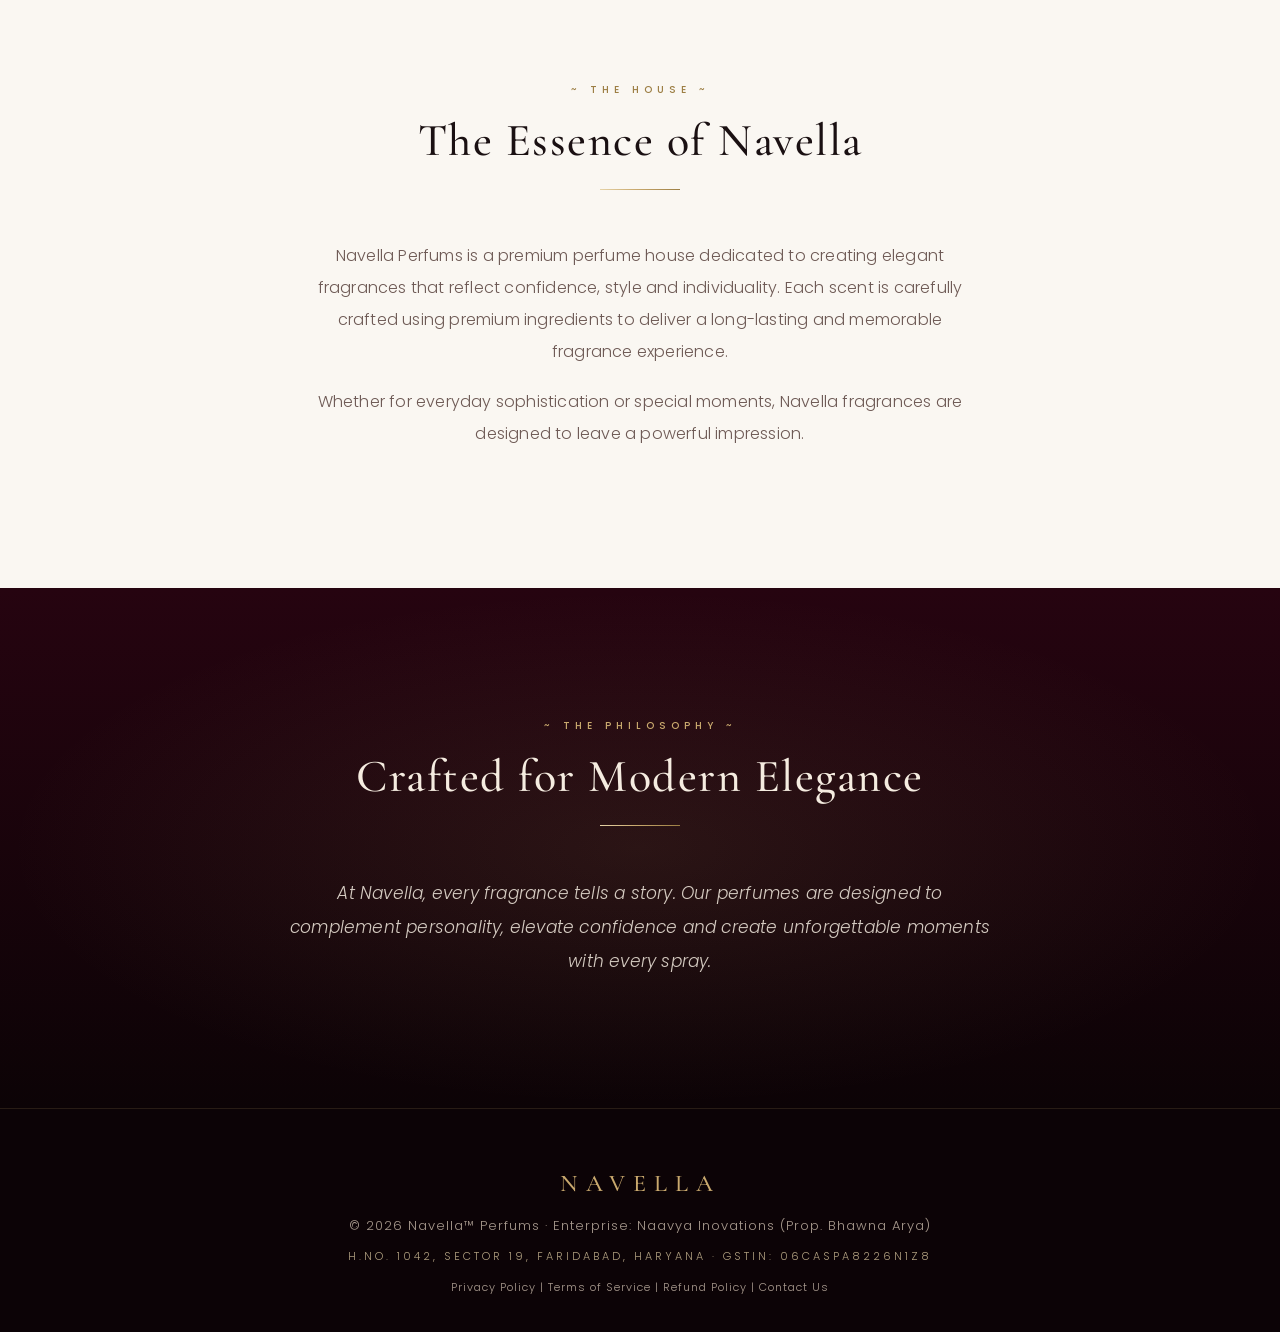
==== commit d5160036: "Payment Gateway Integration Payment Gateway Integration" ====
--- a/index.html
+++ b/index.html
@@ -141,7 +141,7 @@
 <body>
 
 <div class="announcement-ribbon">
-<span>All orders fulfilled via Amazon — Secure checkout & fast delivery</span>
+<span>All India Delivery on Prepaid Orders • Also Available on Amazon India</span>
 </div> 
 
 <header>
@@ -151,27 +151,64 @@
 </div> -->
 
 <a href="index.html" class="logo">
-    <img src="logo.png" alt="Navella Perfume and Lifestyle Brand">
-</a>
-
-<nav>
+    <img src="logo.png" alt="Navella™ Perfums - Luxury Fragrances India">
+</a>
+
+<!--<nav>
 <a href="index.html">Home</a>
 <a href="perfumes.html">Perfumes</a>
 <a href="about.html">About</a>
 <a href="blog.html">Blog</a>
-<!--<a href="https://link.amazon/B0fAIjUik">Amazon Store</a>-->
+<a href="cart.html" class="cart-nav-link">
+      <svg class="cart-icon" viewBox="0 0 24 24" width="20" height="20" fill="none" stroke="currentColor" stroke-width="1.8">
+        <path d="M6 2L3 6v14a2 2 0 0 0 2 2h14a2 2 0 0 0 2-2V6l-3-4z"></path>
+        <line x1="3" y1="6" x2="21" y2="6"></line>
+        <path d="M16 10a4 4 0 0 1-8 0"></path>
+      </svg>
+      <span>Cart</span>
+      <span class="cart-count-badge" id="nav-cart-count">0</span>
+    </a>
 <a href="https://link.amazon/B0fAIjUik" class="amazon-link">
     <img src="amazon-icon.png" alt="Amazon">
     <span>Amazon Store</span>
 </a>
-</nav>
+</nav> -->
+
+<!-- Desktop & Mobile Drawer Navigation -->
+  <nav id="main-nav">
+    <a href="index.html">Home</a>
+    <a href="perfumes.html">Perfumes</a>
+    <a href="about.html">About</a>
+    <a href="blog.html">Blog</a>
+    <a href="order-status.html">Track Orders</a>
+    <a href="cart.html" class="cart-nav-link">
+      <svg class="cart-icon" viewBox="0 0 24 24" width="18" height="18" fill="none" stroke="currentColor" stroke-width="1.8">
+        <path d="M6 2L3 6v14a2 2 0 0 0 2 2h14a2 2 0 0 0 2-2V6l-3-4z"></path>
+        <line x1="3" y1="6" x2="21" y2="6"></line>
+        <path d="M16 10a4 4 0 0 1-8 0"></path>
+      </svg>
+      <span>Cart</span>
+      <span class="cart-count-badge" id="nav-cart-count">0</span>
+    </a>
+    <a href="https://link.amazon/B0fAIjUik" class="amazon-link" target="_blank">
+      <img src="amazon-icon.png" alt="Amazon">
+      <span>Amazon Store</span>
+    </a>
+  </nav>
+
+  <!-- Mobile Hamburger Button (Visible only on mobile) -->
+  <button type="button" class="mobile-menu-toggle" id="menu-toggle" aria-label="Toggle navigation">
+    <span></span>
+    <span></span>
+    <span></span>
+  </button>
 
 </header>
 
 
 <section class="hero-slider">
 
-<h1 class="sr-only">Navella Perfumes India - Long Lasting Eau De Parfum for Men, Women and Unisex Fragrance Lovers</h1>
+<h1 class="sr-only">Navella Perfums India - Long Lasting Eau De Parfum for Men, Women and Unisex Fragrance Lovers</h1>
 
 <div class="slide active">
 <img src="perfume.png" alt="Navella Perfume premium fragrance bottle">
@@ -271,12 +308,14 @@
 </section>
 
 <footer>
-<p>© 2026 Navella Perfums</p>
-<p class="footer-note">All purchases are securely fulfilled via Amazon</p>
-<p style="margin-top: 10px; font-size: 11px;">
-<a href="privacy-policy.html" style="color: #999; text-decoration: none; margin: 0 10px;">Privacy Policy</a>
-<a href="terms.html" style="color: #999; text-decoration: none; margin: 0 10px;">Terms of Service</a>
-</p>
+  <p>© 2026 Navella™ Perfums · Enterprise: Naavya Inovations (Prop. Bhawna Arya)</p>
+  <p class="footer-note">H.No. 1042, Sector 19, Faridabad, Haryana · GSTIN: 06CASPA8226N1Z8</p>
+  <p style="margin-top: 14px; font-size: 11px;">
+    <a href="privacy-policy.html">Privacy Policy</a> | 
+    <a href="terms.html">Terms of Service</a> | 
+    <a href="refund-policy.html">Refund Policy</a> | 
+    <a href="contact.html">Contact Us</a>
+  </p>
 </footer>
 
 <script src="script.js"></script>
--- a/style.css
+++ b/style.css
@@ -652,139 +652,352 @@
   border-color:rgba(201,169,110,0.45);
 }
 
+/* Navigation Cart Badge */
+.cart-nav-link { display: flex; align-items: center; gap: 6px; position: relative; }
+.cart-count-badge {
+  background: var(--gold);
+  color: var(--brand-maroon-deep);
+  font-size: 10px;
+  font-weight: 600;
+  padding: 2px 6px;
+  border-radius: 10px;
+}
+
+/* Product Card Clickable wrapper */
+.product-card-link { text-decoration: none; color: inherit; display: block; }
+
+/* Active / Added to Cart Button State */
+.buy-btn.is-in-cart {
+  background: var(--gold) !important;
+  color: var(--brand-maroon-deep) !important;
+  border-color: var(--gold-soft) !important;
+  font-weight: 600;
+  cursor: pointer;
+}
+
+.buy-btn.is-in-cart:hover {
+  background: var(--gold-soft) !important;
+  color: var(--brand-maroon-deep) !important;
+}
+
+/* PDP Layout */
+.pdp-layout { display: grid; grid-template-columns: 1fr 1fr; gap: 50px; margin-top: 20px; }
+.pdp-gallery img#main-pdp-img { width: 100%; max-height: 480px; object-fit: contain; filter: drop-shadow(0 20px 30px rgba(0,0,0,0.6)); }
+.pdp-thumbs { display: flex; gap: 12px; margin-top: 15px; }
+.pdp-thumbs img { width: 65px; height: 65px; object-fit: cover; border: 1px solid rgba(201,169,110,0.3); cursor: pointer; border-radius: 6px; }
+.pdp-info h1 { text-align: left; font-size: 42px; margin-bottom: 5px; }
+.pdp-inspired { color: var(--gold-deep); font-size: 12px; letter-spacing: 2px; text-transform: uppercase; margin-bottom: 15px; }
+.pdp-price { font-size: 22px; color: var(--gold-soft); margin-bottom: 20px; }
+.olfactory-pyramid { background: rgba(255,255,255,0.03); border: 1px solid rgba(201,169,110,0.2); padding: 18px; border-radius: 8px; margin: 20px 0; }
+.olfactory-pyramid h4 { color: var(--gold); margin-bottom: 8px; font-size: 14px; letter-spacing: 1px; }
+
+/* Cart & Checkout Layout */
+.cart-layout { display: grid; grid-template-columns: 1fr 1fr; gap: 20px; margin-top: 20px; }
+.cart-items-box, .checkout-summary-box {
+  background: linear-gradient(180deg, rgba(255,255,255,0.04), rgba(255,255,255,0.01));
+  border: 1px solid rgba(201,169,110,0.2);
+  border-radius: var(--radius);
+  padding: 24px;
+}
+.cart-item-row { display: flex; align-items: center; gap: 15px; padding: 14px 0; border-bottom: 1px solid rgba(255,255,255,0.08); }
+.qty-control { display: flex; align-items: center; gap: 8px; }
+.qty-control button { background: transparent; border: 1px solid var(--gold); color: #fff; width: 26px; height: 26px; cursor: pointer; }
+.summary-line { display: flex; justify-content: space-between; margin-bottom: 10px; font-size: 15px; }
+.summary-line.total { font-size: 18px; color: var(--gold-soft); font-weight: 600; }
+.form-input {
+  width: 100%;
+  padding: 12px 14px;
+  background: rgba(0,0,0,0.3);
+  border: 1px solid rgba(201,169,110,0.3);
+  color: #fff;
+  border-radius: 6px;
+  margin-bottom: 12px;
+  font-family: inherit;
+  font-size: 13px;
+}
+
+/* =========================================================
+   PROMO CODE SECTION & APPLIED BUTTON STYLES
+========================================================= */
+
+/* Promo input text field */
+#promo-input {
+  text-transform: uppercase;
+  font-weight: 500;
+  letter-spacing: 1px;
+}
+
+/* Base style for Apply button */
+#apply-promo-btn {
+  padding: 10px 20px;
+  margin-top: 0;
+  white-space: nowrap;
+  font-size: 11px;
+  letter-spacing: 2px;
+  cursor: pointer;
+  transition: all 0.3s ease;
+}
+
+/* SUCCESS / APPLIED STATE — Permanent Solid Gold */
+#apply-promo-btn.is-applied {
+  background: var(--gold) !important;
+  background-color: var(--gold) !important;
+  color: var(--brand-maroon-deep) !important;
+  border-color: var(--gold-soft) !important;
+  font-weight: 600 !important;
+  cursor: default !important;
+  box-shadow: 0 0 14px rgba(201, 169, 110, 0.4);
+}
+
+/* Completely remove the sliding gradient animation overlay 
+   so the gold background never drops or washes out */
+#apply-promo-btn.is-applied::before {
+  display: none !important;
+  transform: none !important;
+  opacity: 0 !important;
+}
+
+/* Keep the gold colour locked when hovered, focused, or clicked */
+#apply-promo-btn.is-applied:hover,
+#apply-promo-btn.is-applied:focus,
+#apply-promo-btn.is-applied:active {
+  background: var(--gold) !important;
+  background-color: var(--gold) !important;
+  color: var(--brand-maroon-deep) !important;
+  border-color: var(--gold-soft) !important;
+}
+
+/* Promo message display below input */
+#promo-message {
+  font-size: 12px;
+  margin-bottom: 12px;
+  font-weight: 400;
+  letter-spacing: 0.5px;
+}
+
+/* Discount row in summary */
+#discount-row {
+  color: #4CAF50;
+  font-weight: 500;
+}
+
+@media(max-width: 768px) {
+  .pdp-layout, .cart-layout { grid-template-columns: 1fr; }
+}
+
 /* ========== SCROLL-REVEAL ========== */
 .reveal{opacity:0;transform:translateY(28px);transition:opacity .9s var(--ease),transform .9s var(--ease);}
 .reveal.visible{opacity:1;transform:none;}
 
-/* ========== MOBILE ========== */
+/* ========== MOBILE ========== 
 @media (max-width:768px){
-  :root{--ribbon-height:34px;--header-height:64px;}
-
-  .announcement-ribbon{font-size:10px;letter-spacing:2px;}
-
-  header{padding:0 16px;gap:10px;}
-  .logo img{height:46px;}
-  header.scrolled .logo img{height:42px;}
-  nav a{margin-left:0;padding:10px 8px;font-size:10px;letter-spacing:2px;}
-
- .hero-slider{
-    height:35vh;
-    min-height:200px;
-
-    margin-top:calc(var(--ribbon-height) + var(--header-height));
-
-    background:#2b0010;
-    overflow:hidden;
-    position:relative;
-
-    display:flex;
-    align-items:center;
-    justify-content:center;
-}
-
-/* HERO IMAGE */
-.slide img{
-    width:100%;
-    height:100%;
-
-    object-fit:cover;
-    /*object-position:center center;*/
-
-    background:#2b0010;
-
-    animation:none !important;
-}
-
-/* OVERLAY */
-.slide::after{
-    background:
-    linear-gradient(
-        180deg,
-        rgba(12,3,6,0.18) 0%,
-        rgba(12,3,6,0.42) 100%
-    );
-}
-
-/* CONTENT POSITION */
-.hero-content{
-    position:absolute;
-
-    left:20px;
-
-    top:50%;
-    right:auto;
-
-    transform:none;
-
-    max-width:88%;
-    z-index:5;
-}
-
-/* SMALL LABEL */
-.hero-content::before{
-    font-size:8px;
-    letter-spacing:3px;
-    margin-bottom:8px;
-}
-
-/* TITLE */
-.hero-content h1{
-    font-size:30px;
-    line-height:1.05;
-    margin-bottom:8px;
-}
-
-/* TEXT */
-.hero-content p{
-    font-size:13px;
-    line-height:1.6;
-    max-width:300px;
-}
-
-/* BUTTON */
-.hero-btn{
-    margin-top:16px;
-    padding:10px 22px;
-    font-size:9px;
-    letter-spacing:2px;
-}
-
-
-
-  .collections{padding:70px 20px;}
-  .collections h2,.about h2,.brand-highlight h2{font-size:26px;margin-bottom:36px;padding-bottom:18px;}
-  .category-row{flex-direction:column;gap:18px;}
-  .category-layout{gap:18px;}
-  .category-card.large,.category-card.half{height:260px;}
-  .category-overlay{padding:24px 22px 20px;}
-  .category-overlay h3{font-size:22px;letter-spacing:1.5px;}
-  .category-card img{height:100%;width:100%;object-fit:cover;}
-
-  .about{padding:60px 22px;}
-  .about p{font-size:14px;line-height:1.85;}
-  .brand-highlight{padding:70px 22px;}
-  .brand-highlight p{font-size:14px;}
-
-  .products-page{padding:calc(var(--ribbon-height) + var(--header-height) + 36px) 18px 60px !important;}
-  .products-page h1{font-size:clamp(28px,8vw,38px);}
-  .products-page h2{font-size:24px;margin-bottom:36px;}
-  .seo-intro{font-size:13px;margin-bottom:32px;}
-  .category-description{max-width:100% !important;}
-  .category-description h1{font-size:clamp(28px,8vw,36px) !important;line-height:1.18;}
-  .category-description p{font-size:14px !important;}
-
-  .product-grid{grid-template-columns:1fr;gap:30px;}
-  .product-card{padding:12px 14px 28px;}
-  .product-card h3{font-size:22px;}
-  .image-slider{height:300px;}
+  :root{--ribbon-height:34px;--header-height:64px;}*/
+
+/* =========================================================
+   MOBILE HAMBURGER MENU & DRAWER (STACKING FIXED)
+========================================================= */
+.mobile-menu-toggle {
+  display: none;
+  background: transparent;
+  border: none;
+  cursor: pointer;
+  padding: 8px;
+  z-index: 100002 !important;
+  flex-direction: column;
+  justify-content: space-between;
+  width: 32px;
+  height: 24px;
+}
+
+.mobile-menu-toggle span {
+  display: block;
+  width: 100%;
+  height: 2px;
+  background: var(--gold, #c9a96e);
+  border-radius: 2px;
+  transition: transform 0.35s ease, opacity 0.35s ease;
+}
+
+.mobile-menu-toggle.is-active span:nth-child(1) {
+  transform: translateY(8px) rotate(45deg);
+}
+.mobile-menu-toggle.is-active span:nth-child(2) {
+  opacity: 0;
+}
+.mobile-menu-toggle.is-active span:nth-child(3) {
+  transform: translateY(-8px) rotate(-45deg);
+}
+
+/* Backdrop: lower z-index so it stays BEHIND the drawer */
+.nav-backdrop {
+  position: fixed;
+  inset: 0;
+  background: rgba(0, 0, 0, 0.65);
+  z-index: 99990 !important;
+  opacity: 0;
+  visibility: hidden;
+  pointer-events: none;
+  transition: opacity 0.3s ease, visibility 0.3s ease;
+}
+
+.nav-backdrop.is-visible {
+  opacity: 1;
+  visibility: visible;
+  pointer-events: auto;
+}
+
+@media (max-width: 768px) {
+  :root {
+    --ribbon-height: 34px;
+    --header-height: 64px;
+  }
+
+  header {
+    z-index: 99995 !important;
+  }
+
+  .mobile-menu-toggle {
+    display: flex !important;
+  }
+
+  /* Drawer sits strictly ABOVE the backdrop */
+  nav#main-nav {
+    position: fixed !important;
+    top: 0 !important;
+    right: -100% !important;
+    width: 280px !important;
+    height: 100vh !important;
+    background: #1c030c !important; /* Rich clear maroon, not darkened */
+    border-left: 1px solid rgba(201, 169, 110, 0.35) !important;
+    box-shadow: -10px 0 30px rgba(0, 0, 0, 0.8) !important;
+    display: flex !important;
+    flex-direction: column !important;
+    align-items: flex-start !important;
+    padding: 90px 24px 40px !important;
+    gap: 12px !important;
+    transition: right 0.35s cubic-bezier(0.2, 0.8, 0.2, 1) !important;
+    z-index: 100000 !important; /* Higher than backdrop */
+    pointer-events: none;
+  }
+
+  nav#main-nav.is-open {
+    right: 0 !important;
+    pointer-events: auto !important;
+  }
+
+  /* Individual Links with clean contrast */
+  nav#main-nav a {
+    position: relative !important;
+    z-index: 100005 !important;
+    display: flex !important;
+    align-items: center !important;
+    width: 100% !important;
+    margin-left: 0 !important;
+    font-size: 13px !important;
+    letter-spacing: 2.5px !important;
+    padding: 14px 0 !important;
+    border-bottom: 1px solid rgba(255, 255, 255, 0.1) !important;
+    color: #fff !important;
+    cursor: pointer !important;
+    text-decoration: none !important;
+    pointer-events: auto !important;
+  }
+
+  nav#main-nav a::after {
+    display: none !important;
+  }
+
+  nav#main-nav a:hover,
+  nav#main-nav a.active {
+    color: var(--gold-soft, #e6d3a8) !important;
+    border-bottom-color: var(--gold, #c9a96e) !important;
+  }
+
+  nav#main-nav .cart-nav-link,
+  nav#main-nav .amazon-link {
+    display: flex;
+    align-items: center;
+    gap: 10px;
+  }
+
+  .announcement-ribbon { font-size: 10px; letter-spacing: 2px; }
+
+  header { padding: 0 16px; gap: 10px; }
+  .logo img { height: 46px; }
+  header.scrolled .logo img { height: 42px; }
+
+  .hero-slider {
+    height: 35vh;
+    min-height: 200px;
+    margin-top: calc(var(--ribbon-height) + var(--header-height));
+    background: #2b0010;
+    overflow: hidden;
+    position: relative;
+    display: flex;
+    align-items: center;
+    justify-content: center;
+  }
+
+  .slide img {
+    width: 100%;
+    height: 100%;
+    object-fit: cover;
+    background: #2b0010;
+    animation: none !important;
+  }
+
+  .slide::after {
+    background: linear-gradient(180deg, rgba(12,3,6,0.18) 0%, rgba(12,3,6,0.42) 100%);
+  }
+
+  .hero-content {
+    position: absolute;
+    left: 20px;
+    top: 50%;
+    right: auto;
+    transform: none;
+    max-width: 88%;
+    z-index: 5;
+  }
+
+  .hero-content::before { font-size: 8px; letter-spacing: 3px; margin-bottom: 8px; }
+  .hero-content h1 { font-size: 30px; line-height: 1.05; margin-bottom: 8px; }
+  .hero-content p { font-size: 13px; line-height: 1.6; max-width: 300px; }
+  .hero-btn { margin-top: 16px; padding: 10px 22px; font-size: 9px; letter-spacing: 2px; }
+
+  .collections { padding: 70px 20px; }
+  .collections h2, .about h2, .brand-highlight h2 { font-size: 26px; margin-bottom: 36px; padding-bottom: 18px; }
+  .category-row { flex-direction: column; gap: 18px; }
+  .category-layout { gap: 18px; }
+  .category-card.large, .category-card.half { height: 260px; }
+  .category-overlay { padding: 24px 22px 20px; }
+  .category-overlay h3 { font-size: 22px; letter-spacing: 1.5px; }
+  .category-card img { height: 100%; width: 100%; object-fit: cover; }
+
+  .about { padding: 60px 22px; }
+  .about p { font-size: 14px; line-height: 1.85; }
+  .brand-highlight { padding: 70px 22px; }
+  .brand-highlight p { font-size: 14px; }
+
+  .products-page { padding: calc(var(--ribbon-height) + var(--header-height) + 36px) 18px 60px !important; }
+  .products-page h1 { font-size: clamp(28px, 8vw, 38px); }
+  .products-page h2 { font-size: 24px; margin-bottom: 36px; }
+  .seo-intro { font-size: 13px; margin-bottom: 32px; }
+  .category-description { max-width: 100% !important; }
+  .category-description h1 { font-size: clamp(28px, 8vw, 36px) !important; line-height: 1.18; }
+  .category-description p { font-size: 14px !important; }
+
+  .product-grid { grid-template-columns: 1fr; gap: 30px; }
+  .product-card { padding: 12px 14px 28px; }
+  .product-card h3 { font-size: 22px; }
+  .image-slider { height: 300px; }
 
   .products-page article,
-  .category-description > div[style*="grid-template-columns"]{
-    grid-template-columns:1fr !important;
-  }
-  .products-page article > div{min-width:0;}
-
-  footer{padding:46px 20px 26px;}
-  footer::before{font-size:18px;letter-spacing:6px;}
-}
-
+  .category-description > div[style*="grid-template-columns"] {
+    grid-template-columns: 1fr !important;
+  }
+  .products-page article > div { min-width: 0; }
+
+  footer { padding: 46px 20px 26px; }
+  footer::before { font-size: 18px; letter-spacing: 6px; }
+}
